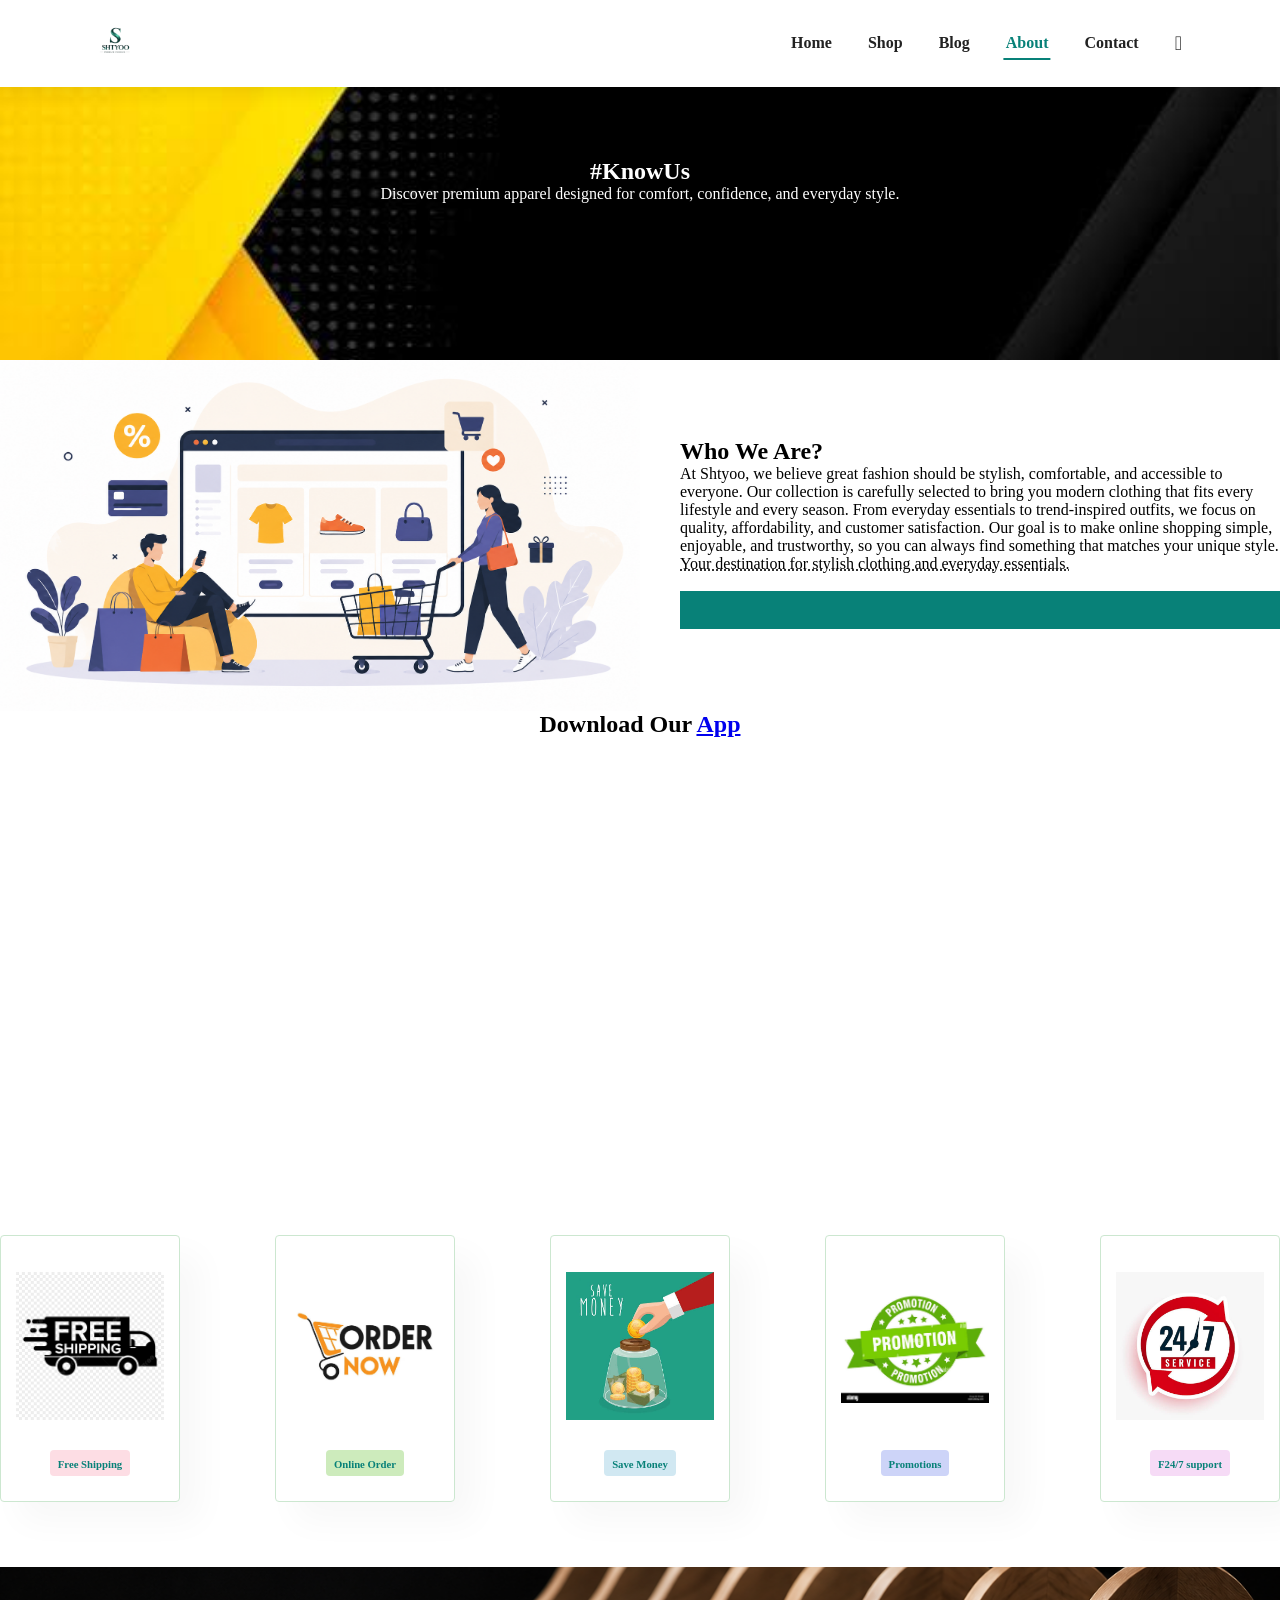
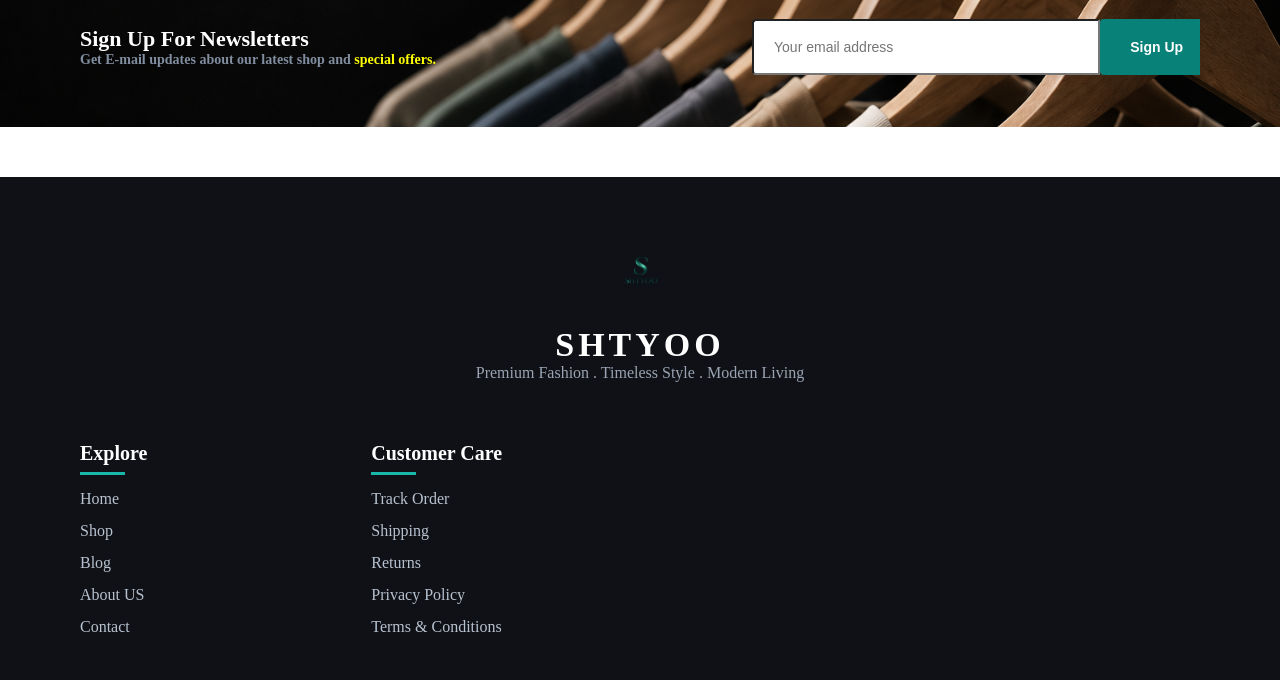
==== about.html @ be1ae86b "new changes38" ====
<!DOCTYPE html>
<html lang="en">
    <head>
        <meta charset ="UTF-8">
        <meta http-equiv="X-UA-compatible-width , initial-scale=1.0">
        <title> Ecommerce website</title>
        <link rel ="stylesheet" href="style.css">
       <link rel="stylesheet"href="https://pro.fontawesome.com/releases/v5.10.0/css/all.css">
                             
    </head>
    <body>
        <section id="header">
            <a href="#" class ="logo"><img src="logo11.png"  alt=""></a>
            <div>
                <ul id="navbar">
                    <li><a  href="index.html">Home</a></li>
                    <li><a  href="shop.html">Shop</a></li>
                    <li><a  href="blog.html">Blog</a></li>
                    <li><a class="active" href="about.html">About</a></li>
                    <li><a href="contact.html">Contact</a></li>
                   <li><a href="cart.html"><i class="fal fa-shopping-bag"></i></a></li>
                </ul>
            </div>
        </section>
         <section id="page-header" class="about-header"> 
            
            <h2>#KnowUs</h2>
            
            <p>Discover premium apparel designed for comfort, confidence, and everyday style. </p>
           
         </section>
          <section id="about-head" class="section-p1">
            <img src="shyto.png" alt="">
            <div>
            <h2>Who We Are?</h2>
            
            <p>
                At Shtyoo, we believe great fashion should be stylish, comfortable, and accessible to everyone. Our collection is carefully selected to bring you modern clothing that fits every lifestyle and every season. From everyday essentials to trend-inspired outfits, we focus on quality, affordability, and customer satisfaction. Our goal is to make online shopping simple, enjoyable, and trustworthy, so you can always find something that matches your unique style.</p>
            <abbr title="">
                Your destination for stylish clothing and everyday essentials.
            </abbr>


            <br><br>

             
             <marquee bgcolor="#088178" scrollamount="6" style="color:white; padding:10px;">
                New Collection Available | Free Shipping On Orders Over $69 | Secure Payments | Easy Returns | Seasonal Discounts
             </marquee>
              </div>
          </section>
                 <section id="about-app" class="section-p1">
                    <h1>Download Our <a href ="#">App</a></h1>
                    <div class="video">
                        <video autoplay muted loop src="ooo.mp4"></video>
                    </div>
                 </section>
                 <section id="feature" class="section-p1">
            <div class="fe-box">
                <img src="pngtree-black-free-shipping-png-image_6523936.jpg" alt ="">
                <h6> Free Shipping </h6>

            </div>
            <div class="fe-box">
                <img src="images (1).jpg" alt="">
                <h6> Online Order</h6>
            </div>
            <div class="fe-box">
                <img src="images (2).jpg" alt="">
                <h6>Save Money </h6>
                </div>

                <div class="fe-box">
                    <img src="images (3).jpg" alt="">
                    <h6>Promotions</h6>
                </div>

                
                    
                <div class="fe-box">
                    <img src="images (5).jpg" alt="">
                    <h6>F24/7 support</h6>
                </div>
         </section>
              <section id="newsletter" class="section-p1 section-m1">
                <div class="newstext">
                    <h4>Sign Up For Newsletters</h4>
                    <p>Get E-mail updates about our latest shop and <span>special offers.</span></p>
                </div>
                <div class="form">
                    <input type="text" placeholder="Your email address">
                    <button class="normal">Sign Up</button>
                </div>
            </section>
            <footer id="footer">
                <div class="footer-top">
                    <img src="logo11.png" alt="" class="footer-logo">
                    <h2>SHTYOO</h2>
                    <p>Premium Fashion . Timeless Style . Modern Living</p>
                </div>
                <div class="footer-content">
                    <div class="footer-box">
                        <h3>Explore</h3>
                        <a href="index.html">Home</a>
                        <a href="shop.html">Shop</a>
                        <a href="blog.html">Blog</a>
                        <a href="about.html">About US</a>
                        <a href="contact.html">Contact</a>
                    </div>
                    <div class="footer-box">
                        <h3>Customer Care</h3>
                        <a href="#">Track Order</a>
                        <a href="#">Shipping</a>
                        <a href="#">Returns</a>
                        <a href="#">Privacy Policy</a>
                        <a href="#">Terms & Conditions</a>
                    </div>
                    <div class="footer-box"></div>
                </div>
            </footer>
         
           
        <script src="script.js"></script>
    </body>
</html>
---- style.css ----
/* header start */
*{
    margin:0;
    padding:0;
    box-sizing:border-box;
}
html,
body{
    width:100%;
    overflow-x:hidden;
}
#header{
    display: flex;
    justify-content:space-between;
    align-items :center;
    width:100%;
    padding:20px 80px;
    background: #fff;
    box-shadow : 0 5px 17px rgba(0, 0, 0,.08);
    
    position: fixed;
    top: 0;
    left: 0;
    z-index:999;
    box-sizing:border-box;
}

#navbar{
    display: flex ;
    align-items: center;
   
}
#navbar li{
    list-style:none;
    padding: 0 18px;
    position:relative;
}
#navbar li a{
    text-decoration: none;
    font-size : 16px;
    font-weight: 600;
    color: #222;
    transition: 0.3s ease;
}
#navbar li a:hover,
#navbar li a.active {
    color : #088178;
}
#navbar li a::after{
    content:"";
    position:absolute;
    left:50%;
    bottom:-8px;
    width:0;
    height:2px;
    background-color:#088178;
    transform:translateX(-50%);
    transition:.35s;
}
#navbar li a.active::after,
#navbar li a:hover::after{
   width:60%;
}
#navbar li:last-child a{
    font-size:20px;
}
.logo img{
    width:70px;
    height:auto;
    display:block;
}

/*Home page */
#hero {

    background-image: url("heroimg.png");
    height: 90vh;
    width:100%;
    background-size: cover;
    background-position: top 25% right 0;
    padding: 0 80px;
    display: flex;
    flex-direction: column;
    align-items: flex-start;
    justify-content: center;
}
#hero h4 {
    padding-bottom : 17px;
}
#hero h1 {
    color: #088178 ;
}
#hero button{
    background-image: url("");
    background-color: transparent;
    color:#088178;
    border: 0;
    padding: 14x 80px 14px 65px;
    background-repeat: no-repeat;
    cursor: pointer ;
    font-weight : 700;
    font-size : 15px;
}
#feature{
    display: flex;
    align-items:center;
    justify-content:space-between;
    flex-wrap:wrap;
}

 #feature .fe-box{
    width : 180px;
    text-align : center;
    padding:25px 15px;
    box-shadow: 20px 20px 34px rgba(0, 0, 0, 0);
    border : 1px solid #cce7d0;
    border-radius : 4px;
    margin : 15px 0;
 }
 #feature .fe-box:hover {
    box-shadow : 10px 10px 54px rgba(70,62,221,0.1);
 }
 #feature .fe-box img {
    width:100%;
    margin-bottom : 10px;
 }
  #feature .fe-box h6 {
    padding : 9px 8px 6px 8px;
    line-height: 1;
    border-radius :4px;
    color:#088178;
    background-color : #fddde4;
  }
   #feature .fe-box:nth-child(2) h6 {
    background-color:#cdebbc;
   }
   #feature .fe-box:nth-child(3) h6{
    background-color: #d1e8f2;
   }
   #feature .fe-box:nth-child(4) h6 {
    background-color: #cdd4f8;
   }
   #feature .fe-box:nth-child(5) h6{
    background-color: #f6dbf6;
   }
   #feature .fe-box:nth-child(6) h6{
    background-color:#fff2e5;
   }
   #product1 {
    text-align:center;
   }
   #product1 .pro-container{
    display: flex;
    justify-content:space-between;
    padding-top: 20px;
    flex-wrap:wrap;
   }
   #product1 .pro {
     width: 23%;
     min-width: 250px;
     padding: 10px 12px;
     border:1px solid #cce7d0;
     border-radius: 25px;
     cursor: pointer;
     box-shadow: 20px 20px 30px rgba(0,0,0,0);
     margin:15px 0;
     transition:0.2s ease;
     position:relative;
   }
   #product1 .pro:hover {
    box-shadow: 20px 20px 30px  rgba(0,0,0,0.06);
   }
   #product .pro img{
    width:100%;
    border-radius:20px;
   }
   #product1 .pro .des{
    text-align: start;
    padding: 10px 0;
   }
   product1 .pro .des span{
    color: #606063;
    font-size: 12px;
   }
   #product1 .pro .des h5{
    padding-top: 7px;
    color:#1a1a1a;
    font-size: 14px;
   }
   #product1 .pro .des i{
    font-size:12px;
    color:rgb(240,178,30);
   }
   #product1 .pro .des h4{
    padding-top:7px;
    font-size: 15px;
    font-weight:700;
    color:#088178;
   }
   #product1 .pro .cart{
    width: 40px;
    height: 40px;
    line-height:40px;
    border-radius:50px;
    background-color:#e8f6ea;
    font-weight: 500;
    color:#088178;
    border: 1px solid #cce7d0;
    position:absolute;
    bottom:20px;
    right:10px; 
   }



   #product1 .pro .des{
    text-align: start;
    padding: 10px 0;
}

#product1 .pro .des span{
    color: #606063;
    font-size: 12px;
}

#product1 .pro .des h5{
    padding-top: 4px;
    margin: 0;
    font-size: 15px;
}

#product1 .pro .des h4{
    padding-top: 4px;
    margin: 0;
    font-size: 16px;
    font-weight: 700;
    color: #088178;
}

.star{
    margin: 4px 0;
}
#product1 .pro{
    position: relative;
}

.cart{
    width:40px;
    height:40px;
    line-height:40px;
    border-radius:50%;
    background:#e8f6ea;
    color:#088178;
    text-align:center;
    position:absolute;
    bottom:20px;
    right:10px;
}
#banner {
    display: flex;
    flex-direction: column;
    justify-content: center;
    align-items: center;
    text-align:center;
    background-image: url("don.png");
    width: 100%;
    height: 40vh;
    background-size: cover;
    background-position: center;
    margin: 0;
    margin-bottom: 8px;
    
}
#banner h4{
    color: #fff;
    font-size:16px;
    margin:0;
    margin-bottom: 8px;
}
#banner h2{
    color:#fff;
    font-size:30px;
    padding:10px 0;
    margin:0;
    margin-bottom: 15px;
    line-height: 1.1;
}
#banner h2 span{
    color: #ef3636;
}
button.normal{
    font-size: 14px;
    padding: 15px 30px;
    font-weight: 600;
    color: #000;
    background-color: #bfe464;
    border-radius: 4px;
    cursor: pointer;
    border:none;
    outline :none ;
    transition:0.2s;
}
#banner button:hover  {
    background: white;
    color: #141414;
}


#product1 .pro img{
    width: 100%;
    height: 220px;
    object-fit: cover;
    border-radius: 20px;
}


#feature{
    display: flex;
    justify-content: space-between;
    align-items: center;
    flex-wrap: wrap;
}

#feature .fe-box{
    width: 180px;
    padding: 25px 15px;
    border: 1px solid #cce7d0;
    border-radius: 4px;
    margin: 15px 0;
    text-align: center;
    box-shadow: 20px 20px 34px rgba(0,0,0,0.03);
}

#feature .fe-box:hover{
    box-shadow: 10px 10px 54px rgba(70,62,221,0.1);
}

#feature .fe-box img{
    width: 100%;
    height: 170px;
    object-fit: contain;
    margin-bottom: 15px;
}

#feature .fe-box h6{
    display: inline-block;
    padding: 9px 8px 6px 8px;
    line-height: 1;
    border-radius: 4px;
    color: #088178;
    background: #fddde4;
}


#hero h4{
    font-size: 20px;
    color: #444;
    margin-bottom: 10px;
    font-weight: 600;
    letter-spacing: 1px;
}

#hero h2{
    font-size: 50px;
    color: #222;
    margin: 10px 0;
    font-weight: 700;
}

#hero h1{
    font-size: 60px;
    color: #088178;
    margin: 10px 0;
    font-weight: 800;
    text-shadow: 2px 2px 6px rgba(0,0,0,0.1);
}

#hero p{
    font-size: 18px;
    color: #555;
    margin: 20px 0;
    line-height: 1.6;
}



#hero button{
    background: #088178;
    color: #fff;
    border: none;
    padding: 15px 35px;
    border-radius: 30px;
    font-size: 16px;
    font-weight: 600;
    cursor: pointer;
    transition: 0.3s;
}

#hero button:hover{
    background: #066b65;
    transform: translateY(-3px);
}
#sm-banner{
    display:flex;
    justify-content: space-between;
    flex-wrap:wrap;
    gap:20px;
      
}

#sm-banner .banner-box{
    display: flex;
    flex-direction: column;
    justify-content:center;
    align-items:flex-start;
    
    background-image: url("chi.png");
    min-width: 580px;
    height:50vh;
    background-size:cover;
    background-position:center;
    padding: 15px;
    

}
#sm-banner .h4{
    color: #fff;
    font: size 20px;
    font-weight:300;
}
#sm-banner h2{
    color:#fff;
    font-size:28px;
    font-weight:800;
}
#sm-banner span{
    color: #fff;
    font-size: 14px;
    font-weight:500;
    padding-bottom: 15px;
}

button.white{
    font-size: 13px;
    font-weight:600;
    padding:13px 18px;
    color:#fff;
    background-color: transparent;
    cursor:pointer;
    border:1px solid #fff;
    outline: none;
    transition:0.2s;
}
#sm-banner .banner-box:hover button{
    background:#088178;
    border: 1px solid #088178;
}
#sm-banner .banner-box2{
    background-image:url("poki_banner_1600x800.png") ;
    border-image-width: 100%;
    
}
#banner3{
    padding:80px;
    gap:35px;
}
#banner3{
    display:flex;
    justify-content:space-between;
    flex-wrap:nowrap;
    padding:0 80px
    
    

}
#banner3 .banner-box{
    
    display:flex;
    flex-direction:column;
    justify-content:center;
    align-items:flex-start;
    background-image: url("chi.png");
   min-width:0;
    height:30vh;
    background-size:cover;
    background-position:center;
    padding:20px;
    margin-bottom:20px;
    flex-basis:32%;
}
#banner3 h2{
    color:#fff;
    font-weight: 900;
    font-size:22px;
}
#banner3 h3{
    color:#ec544e;
    font-weight:800;
    font-size:15px;
}
#newsletter {
    
    display:flex;
    justify-content:space-between;
    flex-wrap:wrap;
    align-items:center;
    background-image:url("poki\ \(2\).png");
    background-repeat:no-repeat;
    background-position:center;
    background-size:cover;
    background-position:20% 30%;
    background-color:#041e42;
    margin:50px 0 50px;
    padding:45px 80px;
    min-height:160px;
}
#newsletter h4{
    font-size:22px;
    font-weight: 700;
    color:#fff;
}
#newsletter p{
    font-size:14px;
    font-weight:600;
    color:#818ea0;
}
#newsletter p span{
    color:yellow;
}
#newsletter .form{
    display:flex;
    width:40%;
}
#newsletter input {
    height:3.5rem;
    padding:0 1.25rem;
    font-size:14px;
    width:100%;
    border-radius:4px;
    outline:none;
    border-top-right-radius:0;
    border-bottom-right-radius:0;
}


#newsletter button{
    background-color: #088178;
    color:#fff;
    white-space:nowrap;
    border-top-right-radius:0;
    border-bottom-right-radius:0;
}
     #footer{
        background:#0f1117;
        color:#ffffff;
        padding:70px 80px 30px;
     }
     .footer-top{
        text-align:center;
        margin-bottom:60px;
     }
     .footer-logo{
        width:85px;
        margin-bottom:18px;
        transition:.4s;
     }
     .footer-logo:hover{
        transform:scale(1.08);
     }
     .footer-top h2{
        font-size:34px;
        letter-spacing:4px;
     }
      .footer-top p{
        color:#9aa4b2;
        font-size:16px;
      }
      .footer-content{
        display:grid;
        grid-template-columns:repeat(4,1fr);
        gap:45px;
      }
      .footer-box h3{
        font-size:20px;
        margin-bottom:25px;
        color:#fff;
        position:relative;
      }
      .footer-box h3::after{
        content:"";
        width:45px;
        height:3px;
        background:#18b8aa;
        position:absolute;
        left:0;
        bottom:-10px;
      } 
      .footer-box a{
        display:block;
        color:#b8c2cf;
        text-decoration:none;
        margin-bottom:14px;
        transition:.35s;
        
      }
      .footer-box a:hover{
        color:#18b8aa;
        padding-left:8px;
      }
      .footer-box p{
        color:#b8c2cf;
        line-height:28px;
        margin-bottom:12px;
      }
      .newsletter{
        display:flex;
        margin-top:20px;
      }
      .newsletter input{
        flex:1;
        height:48px;
        border:none;
        outline:none;
        padding:0 18px;
        border-radius:30px 0 0 30px;
        font-size:15px;
      }
      .newsletter button{
        border:none;
        background:#18b8aa;
        color:#fff;
        padding:0 25px;
        border-radius:0 30px 30px 0;
        cursor:pointer;
        transition:.35s;
      }
      .newsletter button:hover{
        background:#12998d;
      }
      .social-icons{
        margin-top:28px;
      }
      .social-icons a{
        display:inline-flex;
        justify-content:center;
        align-items:center;
        width:42px;
        height:42px;
        border-radius:50%;
        background:#1b2029;
        color:#fff;
        margin-right:10px;
        transition:.35s;
      }
      .social-icons a:hover{
        background:#18b8aa;
        transform:translatey(-6px);
        
      }
      .footer-bottom{
        margin-top:60px;
        padding-top:25px;
        border-top:1px solid rgba(255,255,255,.08);
        display:flex;
        justify-content:center;
        align-items:center;
            }
            .footer-bottom p{
                color:#9aa4b2;
            }
            .footer -bottom img{
                width:220;
                
            }

        #page-header {
            background-image: url("same.png");
            width:100%;
            height:40vh;
            background-size:cover;
            display:flex;
            justify-content:center;
            text-align:center;
            flex-direction:column;
            padding: 14px;
            margin:  0 0 ;
        }
        #page-header h2,
        #page-header p{
            color:#fff;
        }
        #pagination{
            text-align:center;
            margin:50px 0 50px;
            padding:0;
        }
        #pagination a{
            text-decoration :none;
            background-color:#088178;
            padding:15px 20px;
            border-radius:4px;
            color:#fff;
            font-weight:600;
        }
        #pagination a i {
            font-size: 16px;
            font-weight:600;
        }
        #prodetails .single-pro-image{
            width:40%;
            margin-right:50px;
        }
        #prodetails .single-pro-details{
            width:50%;
            padding-top:30px;
        }
        .small-img-group{
            display:flex;
            justify-content:space-between;
            margin-top:10px;
        }
        .small-img-col{
            flex-basis: 24%;
            cursor: pointer;
        } 
        .small-img-col img{
            width:100%;
            height:120px;
            object-fit:cover;
        }
        #prodetails{
            display: flex;
            margin-top:20px;
            justify-content:space-between;
            align-items:flex-start;
        }
        #mainImg{
            width:100%;
            height:520px;
            object-fit:cover;
        }
         #prodetails .single-pro-details h4{
            padding: 40px 0 20px 0;
         }
         #prodetails .single-pro-details h2{
            font-size:20px;
         }
         #prodetails .single-pro-details select{
            display:block;
            padding: 5px 10px;
            margin-bottom:10px;
         }
         #prodetails .single-pro-details input{
            width:50px;
            height:47px;
            padding-left:10px;
            font-size: 16px;
            margin-right:10px;
         }
         #prodetails .single-pro-details input:focus{
            outline:none;
         }
         #prodetails .single-pro-details button{
            background: #088178;
            color:#fff;
         } 
         #prodetails .single-pro-details span{
            line-height: 25px;
         }
         #page-header.blog-header {
         background-image: url("aaaaaaa.png");
         }
         #blog{
            padding:150px 150px 0 150px;
         }     
         #blog .blog-box{
            display:flex;
            align-items:center;
            gap:40px;
            width:100%;
            position:relative;
            padding-bottom:90px;
         }
         #blog .blog-img{
            width: 50%;
            margin-right:40px;
            flex:0 0 40%;
            margin-right:40px;
         }
         #blog img {
            width:100%;
            height:300px;
            object-fit: cover;
            display:block;
         }
         
         #blog .blog-details{
            width:50%;
            flex:0 0 55%;
         }
         #blog .blog-details a{
            text-decoration:none;
            font-size:11px;
            color:#000;
            font-weight:700;
            position:relative;
            transition:0.3s;
         }
         #blog .blog-details a::after{
            content:"";
            width:50px;
            height:1px;
            background:#000;
            position:absolute;
            top:4px;
            right:-60px;
         }
         #blog .blog-details a:hover{
            color:#088178;
         }
         #blog .blog-details a:hover::after{
            background:#088178;
         }
         #blog .blog-box h1{
            position:absolute;
            top:-40px;
            left:0;
            font-size:70px;
            font-weight:700;
            color:#c9cbce;
           
         }
         #blog .blog-box h4{
            font-size:38px;
         }
         #blog .blog-box p{
            font-size:24px;
         }
         #page-header.about-header{
            background-image: url("sksk.jpg");
         }
         #about-head{
            display:flex;
            align-items: center;              
         }
         #about-head img{ 
            width:50%;
            height: auto;
         }
         #about-head div{
            padding-left:40px;
         }
         #about-app{
            text-align:center;
         }
         #about-app .video{
            width: 70%;
            height:100%;
            margin:30px auto 0 ; 
         }
          #about-app .video video{
            width:100%;;
            height:100%;
            border-radius:20px;
          }
          #contact-details {
            display:flex;
            align-items:center;
            justify-content:space-between;
             }
             #contact-details .details{
                width: 40%;
             }
             #contact-details .details span, 
             #form-details form span
             {
                font-size:12px;
             }
             #contact-details .details h2,
             #form-details form h2
             {
                font-size: 26px;
                line-height:35px;
                padding:20px 0;
             }
             #contact-details .details h3{
                font-size: 16px;
                padding-bottom:15px;
             }
             #contact-details .details li{
                list-style:none;
                display: flex;
                padding:10px 0;
             }
             #contact-details .details li i{
                font-size:14px;
                padding-right:22px;
             }
             #contact-details .details li p{
                margin:0;
                font-size: 14px;
             }
             #contact-details .map{
                width:55%;
                height:400px;
             }
             #contact-details .map iframe{
                width:100%;
                height:100%;
             }
             #form-details {
                display:flex;
                justify-content: space-between;
                margin: 30px;
                padding:80px;
                border:1px solid #e1e1e1;
             }
             #form-details form{
                width:65%;
                display:flex;
                flex-direction: column;
                align-items:flex-start;
             }
             #form-details form input,
             #form-details form textarea
             {
                width:100%;
                padding:12px 15px;
                outline:none;
                margin-bottom:20px;
               border: 1px solid #e1e1e1;

             } 
             #form-details form button{
                background-color: #088178;
                color:#fff;/
             }
             #form-details .people div{
                padding-bottom:25px;
                display:flex;
                align-items:center;
             }
             #form-details .people div img{
                width: 65px;
                height: 65px;
                object-fit: cover;
                margin-right: 15px;
             }
             #form-details .people div p{
             margin:0;
             font-size:13px;
             line-height:25px;
             }
             #form-details .people div p span{
                display: block;
                font-size:16px;
                font-weight:600;
                color:#000;
             }
             #cart{
                overflow-x:auto;
                margin-top:40px;
             }
             #cart table{
                width:100%;
                border-collapse:collapse;
                table-layout:fixed;
                white-space:nowrap;
                background:#fff;
             }
             #cart table thead{
                border-top:2px solid #e2e9e1;
                border-bottom:2px solid #e2e9e1;
             }
             #cart table thead th{
                text-transform: uppercase;
                font-size:14px;
                font-weight:700;
                color:#222;
                padding:18px 0;
                text-align:center;
             }
             #cart table tbody tr{
                border-bottom:1px solid #f0f0f0;
                transition:.3s;
             }
             #cart table tbody tr:hover{
                background:#fafafa;
             }
             #cart table td{
                padding:20px 10px;
                text-align:center;
                vertical-align:middle;
             }
             #cart table td:nth-child(1){
                width:70px;
             }
             #cart table td:nth-child(2){
                width:120px;
             }
             #cart table td:nth-child(3){
                width:320px;
                text-align:left;
             }
             #cart table td:nth-child(4),
             #cart table td:nth-child(5),
             #cart table td:nth-child(6){
                width:150px;
             }
             #cart table img{
                width:90px;
                height:90px;
                object-fit:cover;
                border-radius:12px;
                transition:.35s;
                cursor:pointer;
             }
             #cart table img:hover{
                transform:scale(1.08);
             }
             #cart table h4{
                font-size:18px;
                margin-bottom:8px;
                color:#222;
             }
             #cart table p{
                color:#777;
                font-size:14px;
             }
             #cart table input{
                width:70px;
                height:45px;
                border:1px solid #ddd;
                border-radius:8px;
                outline:none;
                text-align:center;
                font-size:16px;
             }
             #cart table a{
                color:#111;
                font-size:20px;
                transition:.3s;
             }
             #cart table a:hover{
                color:#e63946;
             }
             #cart-add{
                display:flex;
                justify-content:space-between;
                flex-wrap:wrap;
                margin:70px 0;
                gap:40px;
             }
             #coupon{
                width:48%;
             }
             #coupon h3{
                margin-bottom:20px;
                font-size:25px;
                color:#222;
             }
             #coupon div{
                display:flex;
             }
             #coupon input{
                width:70%;
                height:50px;
                padding:0 18px;
                border:1px solid #ddd;
                border-radius:8px 0 0 8px;
                outline:none;
                font-size:15px;
             }
             #coupon button{
                width:30%;
                border:none;
                background:#088178;
                color:#fff;
                font-weight:600;
                border-radius:0 8px 8px 0;
                cursor:pointer;
                transition:.3s;
             }
             #coupon button:hover{
                background:#066d67;
             }
             #subtotal{
                width:45%;
                border:1px solid #e2e9e1;
                padding:35px;
                border-radius:14px;
                box-shadow:0 15px 40px rgba(0,0,0,.0s);
                background:#fff;

             }
             #subtotal h3{
                margin-bottom:25px;
                font-size:24px;
                color:#222;

             }
             #subtotal table{
                width:100%;
                border-collapse:collapse;
                margin-bottom:25px;
             }
             #subtotal table td{
                padding:15px o;
                border-bottom:1px solid #eee;
                font-size:16px;
             }
             #subtotal table tr:last-child td{
                border:none;
                font-size:18px;
             }
             #subtotal button{
                width:100%;
                height:55px;
                border:none;
                background:#088178;
                color:#fff;
                font-size:17px;
                font-weight:600;
                border-radius:10px;
                cursor:pointer;
                transition:.3s;
             }
             #subtotal button:hover{
                background:#066d67;
                transform:translateY(-2px);
             }

              *{
                scroll-behavior:smooth;
              }
              button, input, img, a, tr,#subtotal, #coupon{
                transition:all .35s ease;
              }
              #cart td h4{
                color:#222;
                font-size:18px;
                font-weight:700;
                margin-bottom:6px;
              }
              #cart td p{
                color:#777;
                font-size:14px;
                letter-spacing:.4px;
                
              }
              #cart td:first-child a{
                display:inline-flex;
                justify-content:center;
                align-items:center;
                width:38px;
                height:38px;
                border-radius:50%;
                background:#eee;
                margin-bottom:14px;
                
              }
              #cart td:first-child a:hover{
                background:#e63946;
                color:#fff;
                transform:rotate(90deg);
              }
              #cart td img{
                border:2px solid transparent;
              }
              #cart td img:hover{
                border-color:#088178;
                transform:scale(1.08);
                box-shadow:0 15px 35px rgba(0,0,0,0.12);
              }
              #cart input:hover,
              #cart input:focus{
                border:1px solid #088178;
                box-shadow:0 0 12px rgba(8,129,120,.15);

              }
              #cart tbody tr:hover{
                transform:translateY(-4px);
                box-shadow:0 8px 25pxnrgba(0,0,0,.06);
              }
              #coupon{
                padding:30px;
                border-radius:14px;
                background:#fff;
                box-shadow:0 15px 35px rgba(0,0,0,.06);
              }
              #coupon:hover{
                transform:translateY(-5px);
              }
              .normal{
                position:relative;
                overflow:hidden;
              }
              .normal::before{
                content:"";
                position:absolute;
                top:0;
                left:-120%;
                width:100%;
                height:100%;
                background:rgba(255,255,255,.28);
                transform:skewX(-25deg);
                transition:.5s;
              }
              .normal:hover::before{
                left:130%;
              }
              #subtotal button{
                letter-spacing:.6px;
              }
              #subtotal button:hover{
                letter-spacing:1.3px;
              }
              #coupon input{
                background:#fafafa;
              }
              #coupon input:focus{
                background:#fff;
              }
              #cart table{
                border-radius:14px;
                overflow:hidden;
                box-shadow:0 15px 35px rgba(0,0,0,.05);
              }
              #cart thead{
                background:#fafafa;
              }
              #subtotal table tr:last-child td{
                color:#088178;
                font-size:20px;
                font-weight:700;
              }
              #cart, #coupon, #subtotal{
                animation:fadeup .8s ease;
              }
              @keyframes fadeup{
                from{
                    opacity:0;
                    transform:translateY(30px);
                }
                to{
                    opacity:1;
                    transform:translateY(0);
                }
              }
              #subout button{
                box-shadow:0 10px 25px rgba(8,129,120,.25);
              }
              #subtotal button:hover{
                box-shadow:0 10px 25px rgba(8,129,120,.25);
              }
              #coupon button{
                letter-spacing:.5px;
              }
              #coupon button:hover{
                transform:scale(1.03);
              }
              #cart-add{
                padding-top:25px;
                
              }
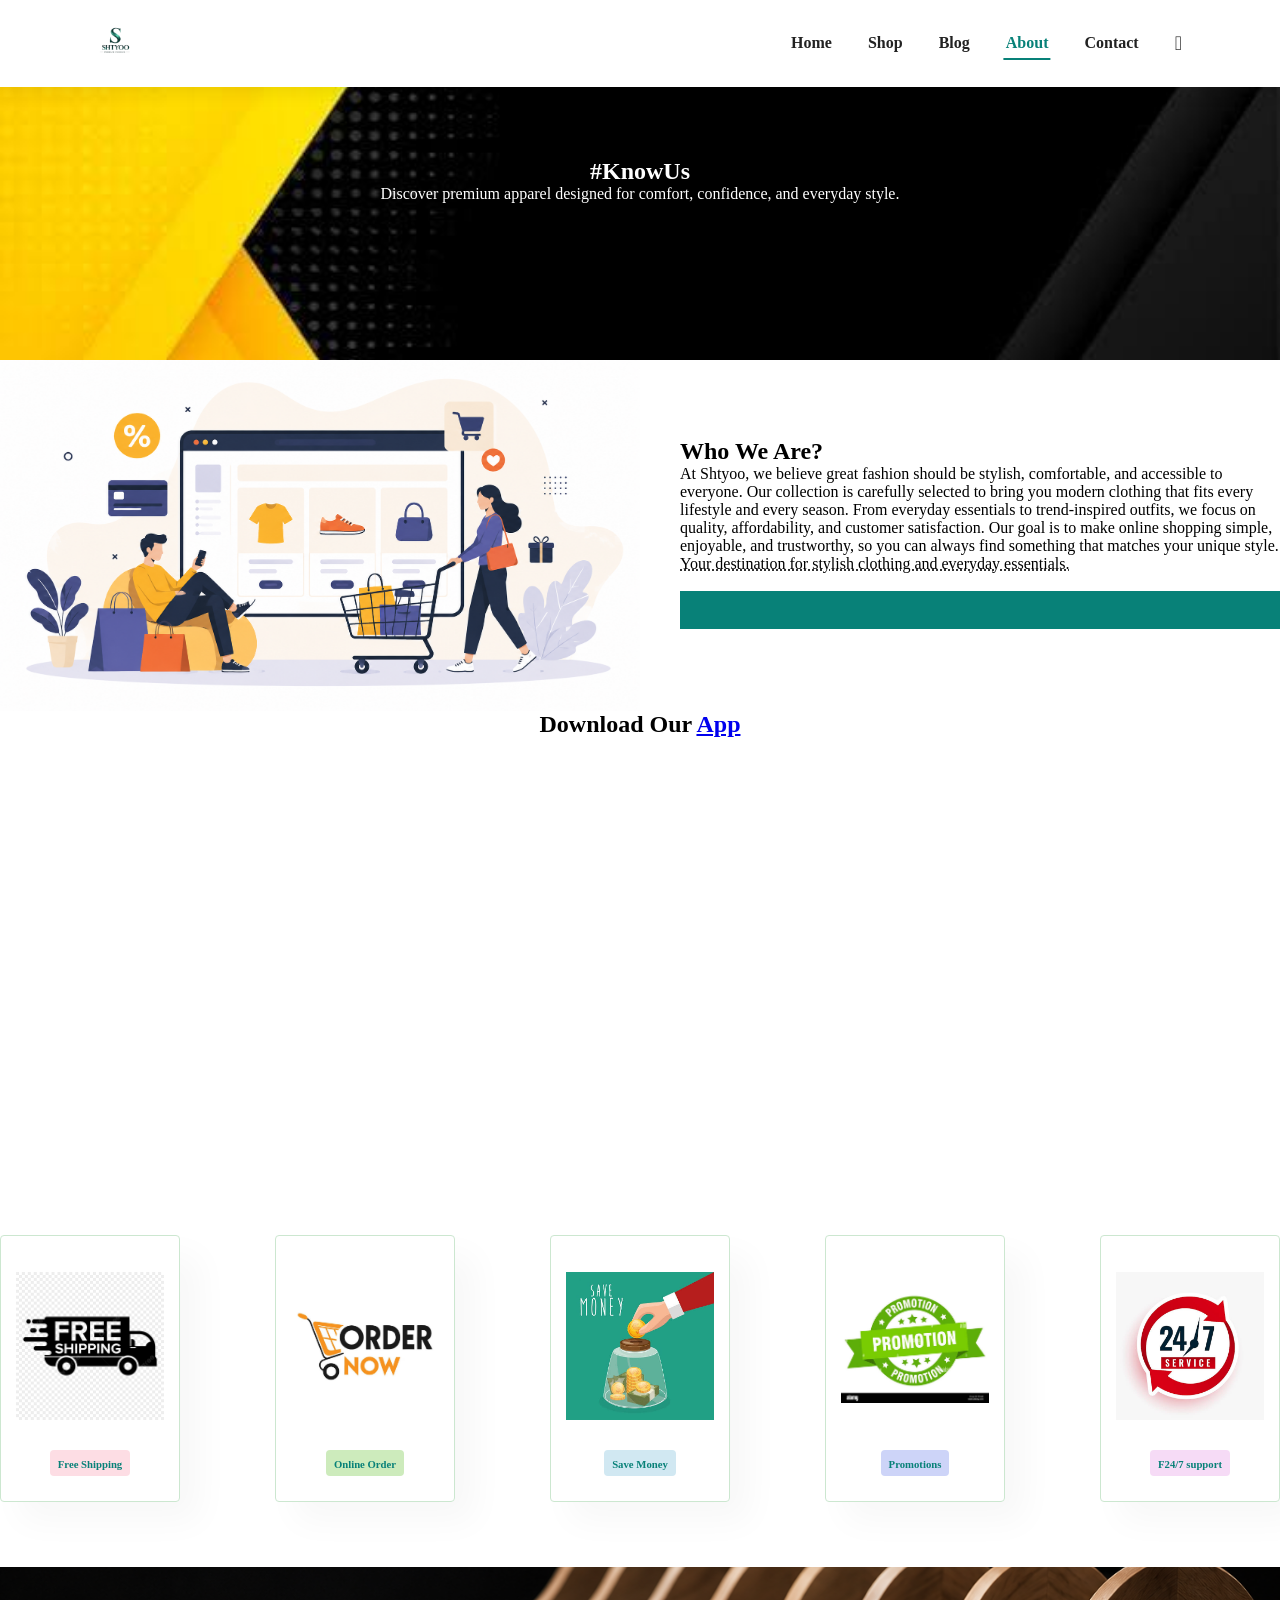
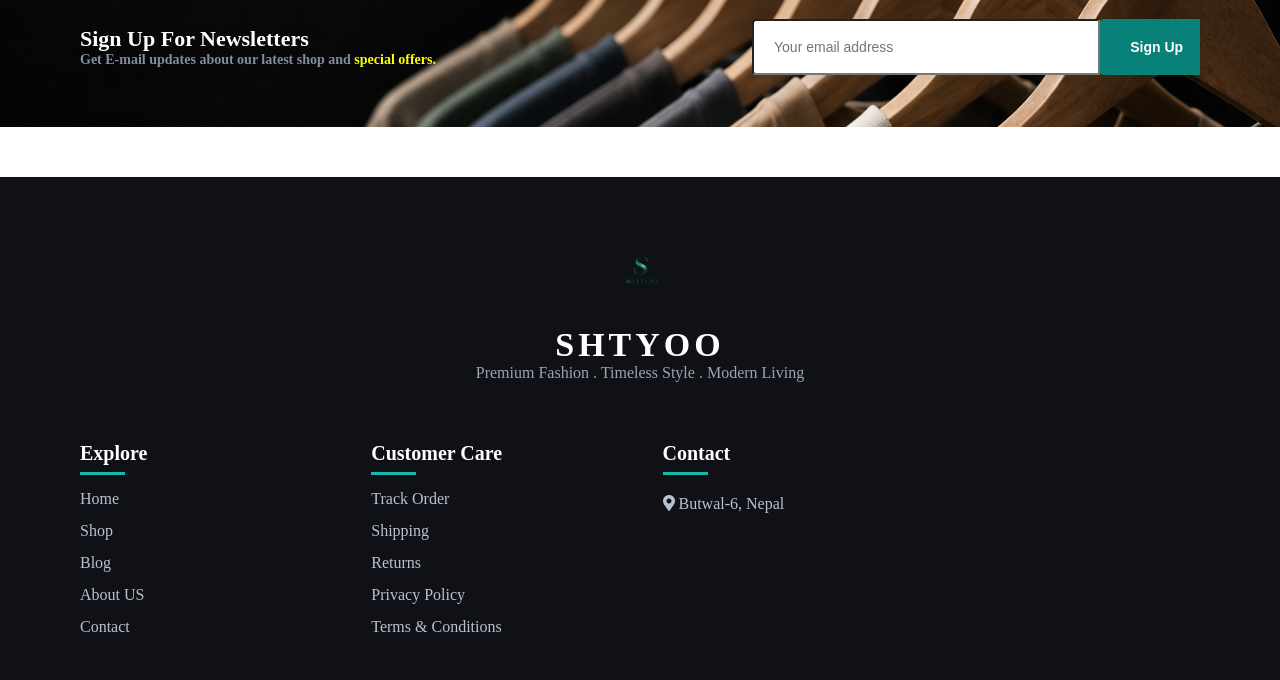
==== commit e11aa995: "new changes39" ====
--- a/about.html
+++ b/about.html
@@ -115,7 +115,10 @@
                         <a href="#">Privacy Policy</a>
                         <a href="#">Terms & Conditions</a>
                     </div>
-                    <div class="footer-box"></div>
+                    <div class="footer-box">
+                        <h3>Contact</h3>
+                        <p><i class="fas fa-map-marker-alt"></i> Butwal-6, Nepal</p>
+                    </div>
                 </div>
             </footer>
          
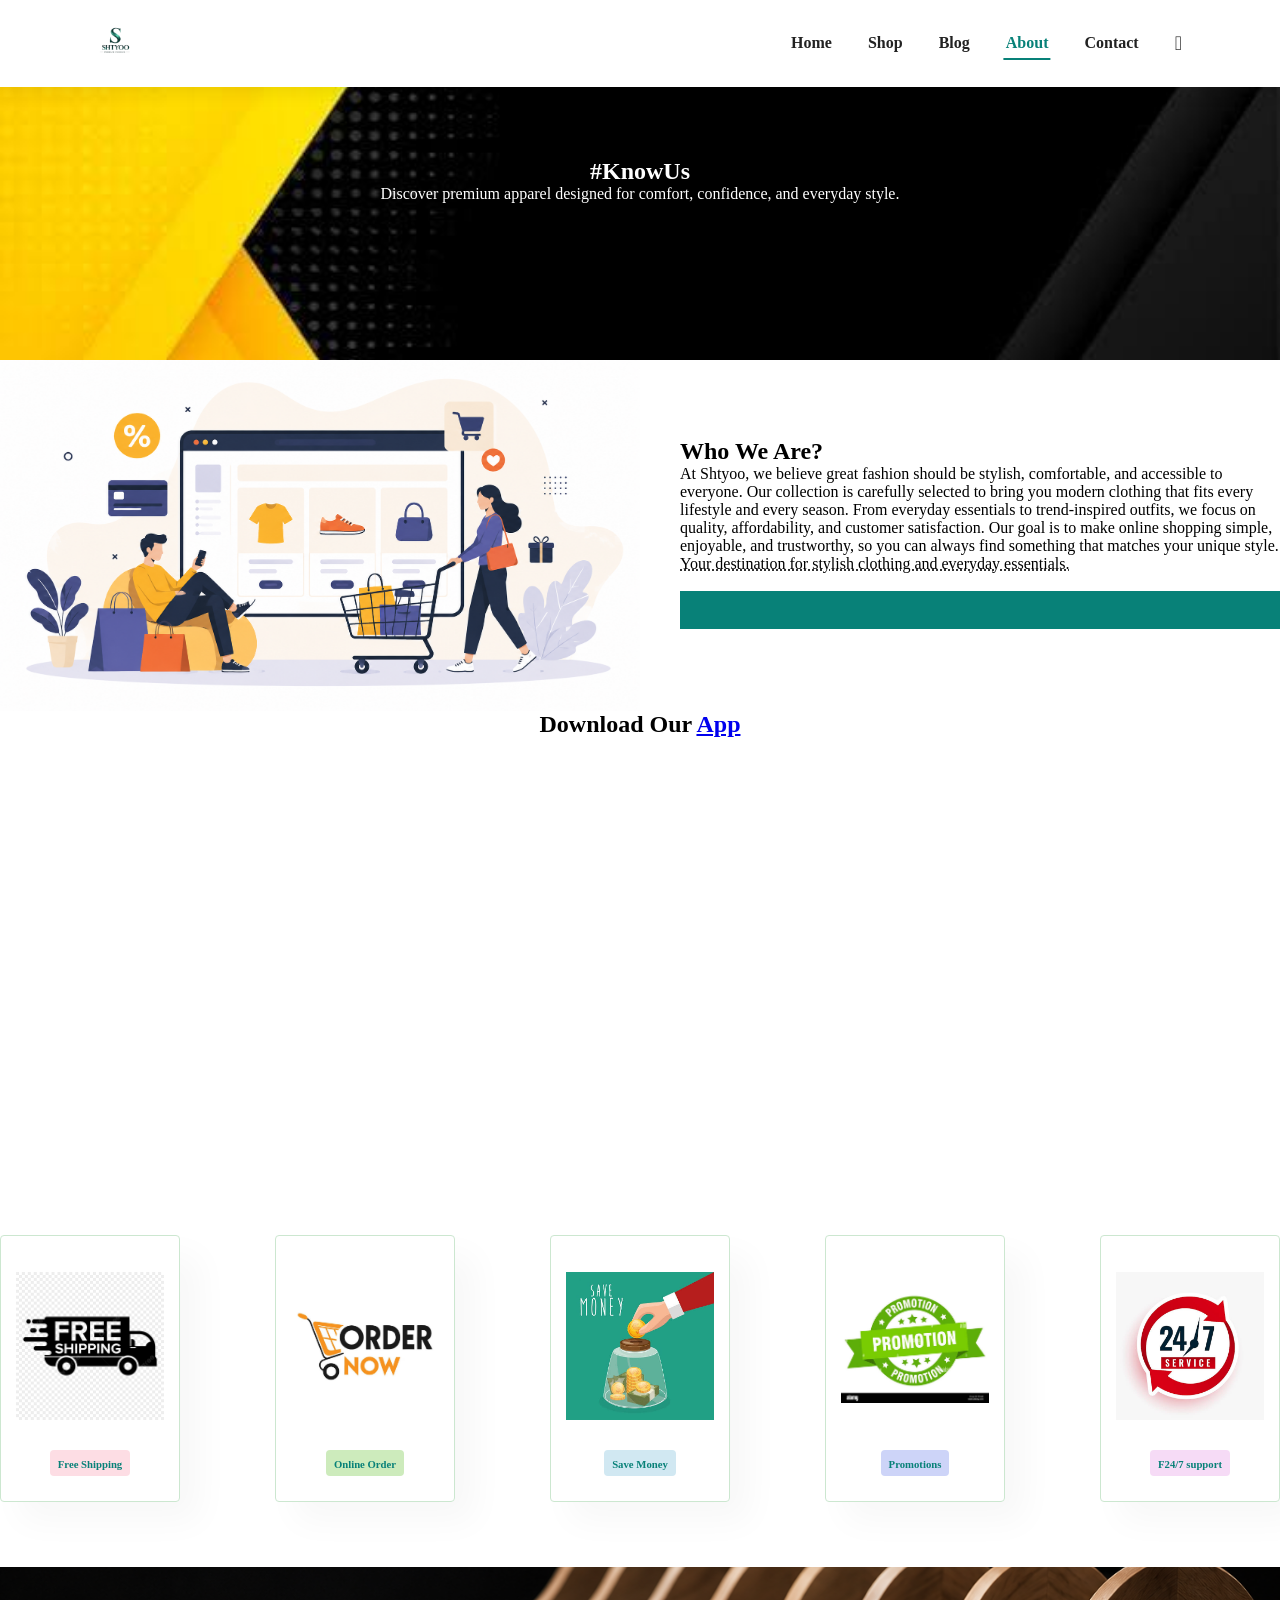
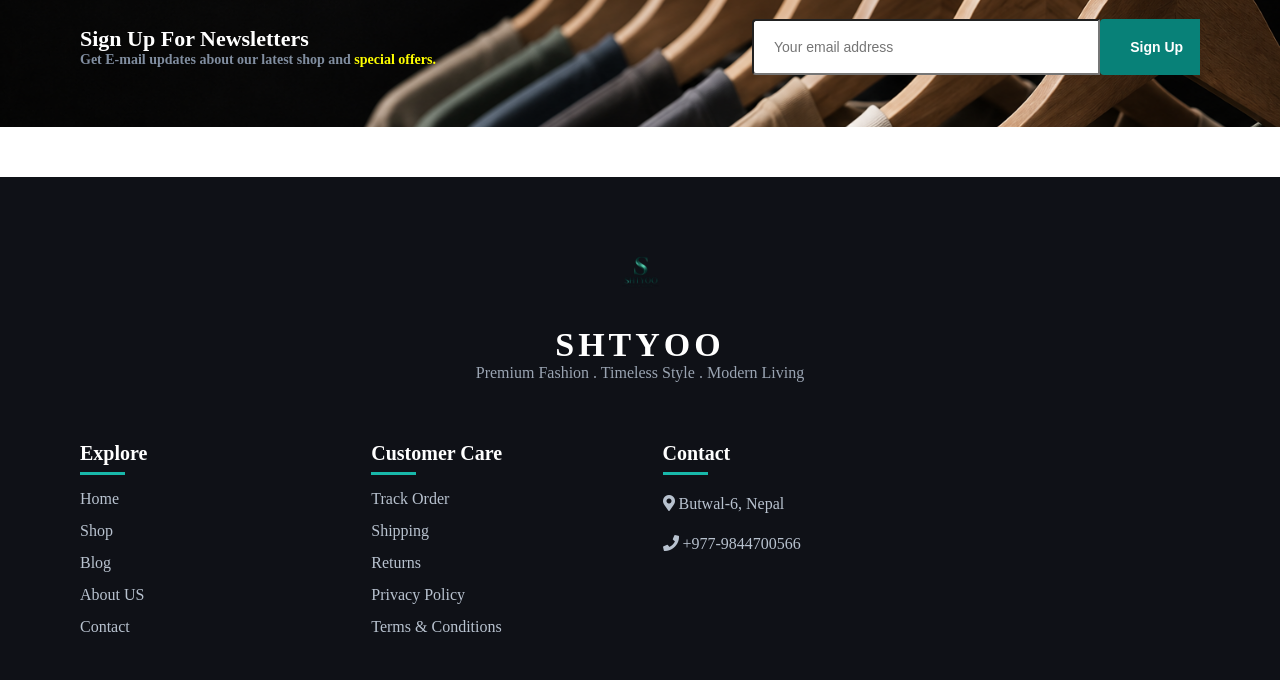
==== commit 059e601a: "new changes40" ====
--- a/about.html
+++ b/about.html
@@ -118,6 +118,7 @@
                     <div class="footer-box">
                         <h3>Contact</h3>
                         <p><i class="fas fa-map-marker-alt"></i> Butwal-6, Nepal</p>
+                        <p><i class="fas fa-phone"></i> +977-9844700566</p>
                     </div>
                 </div>
             </footer>
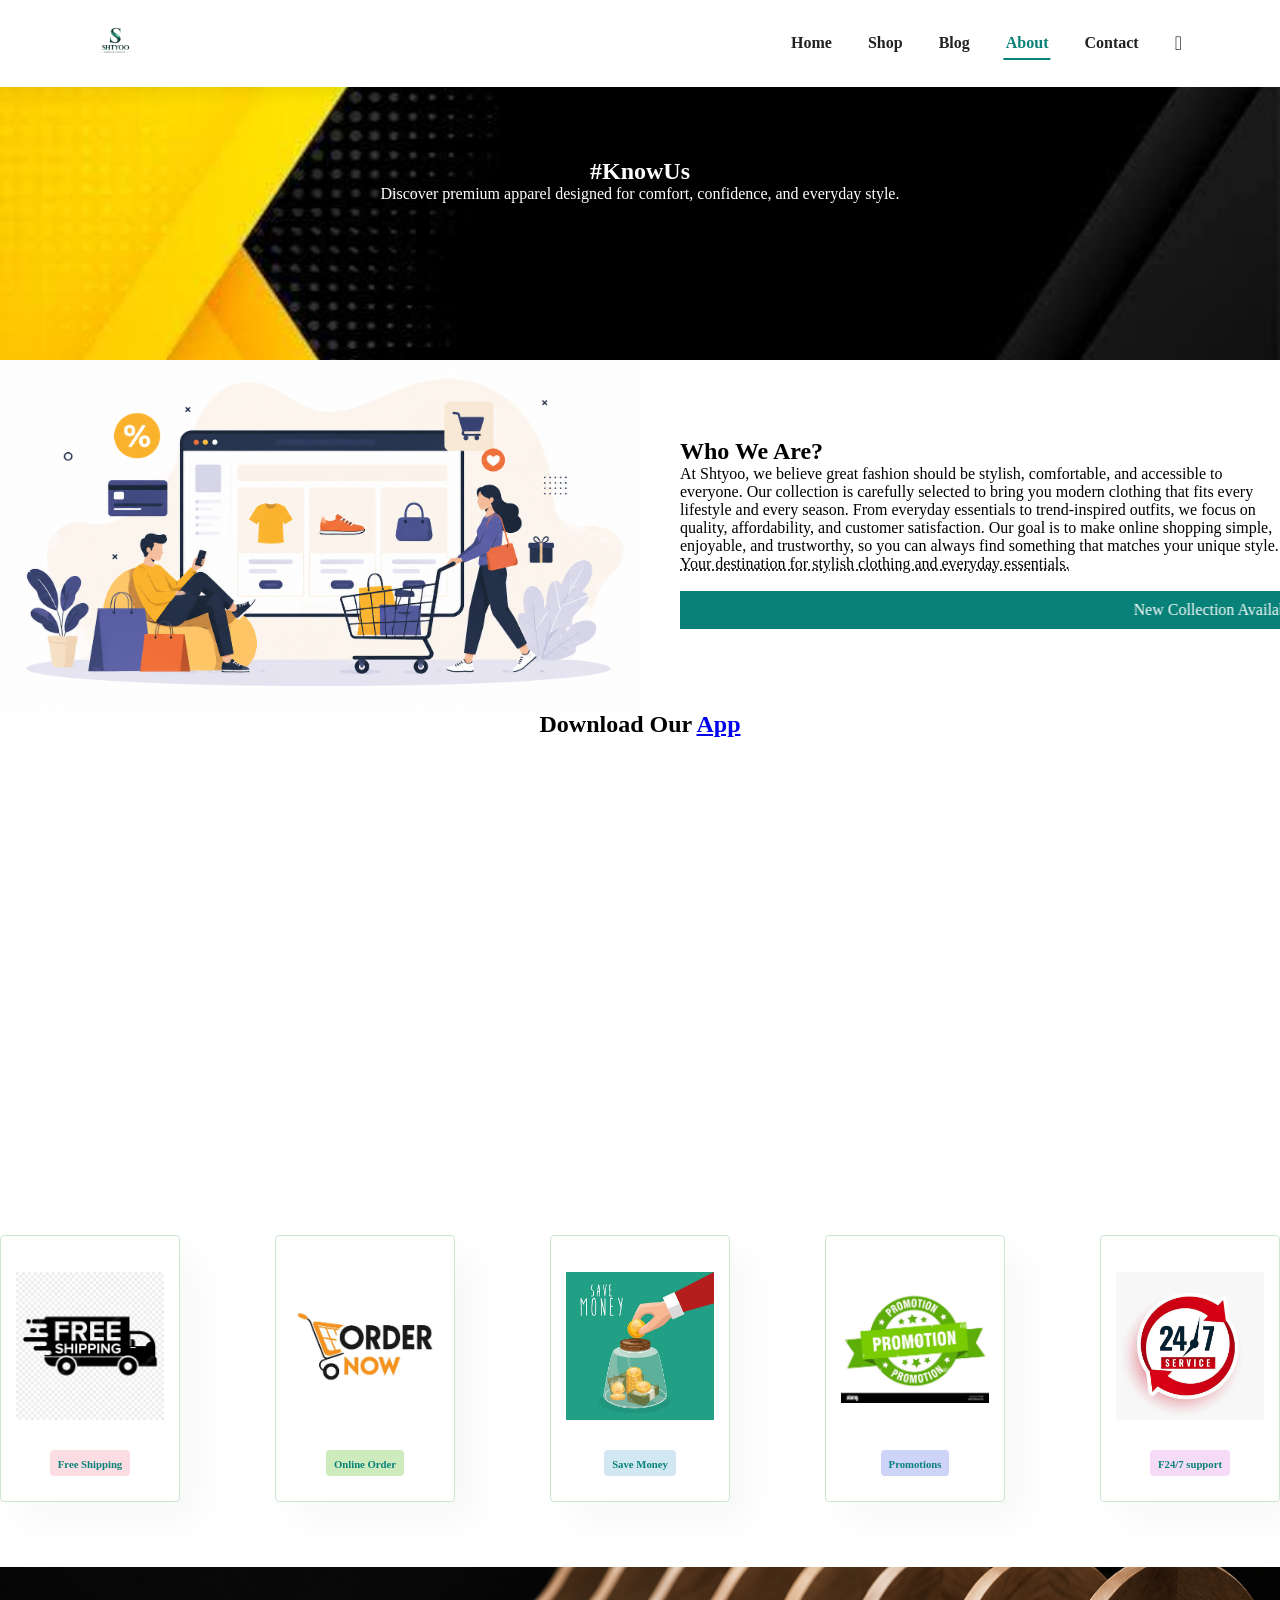
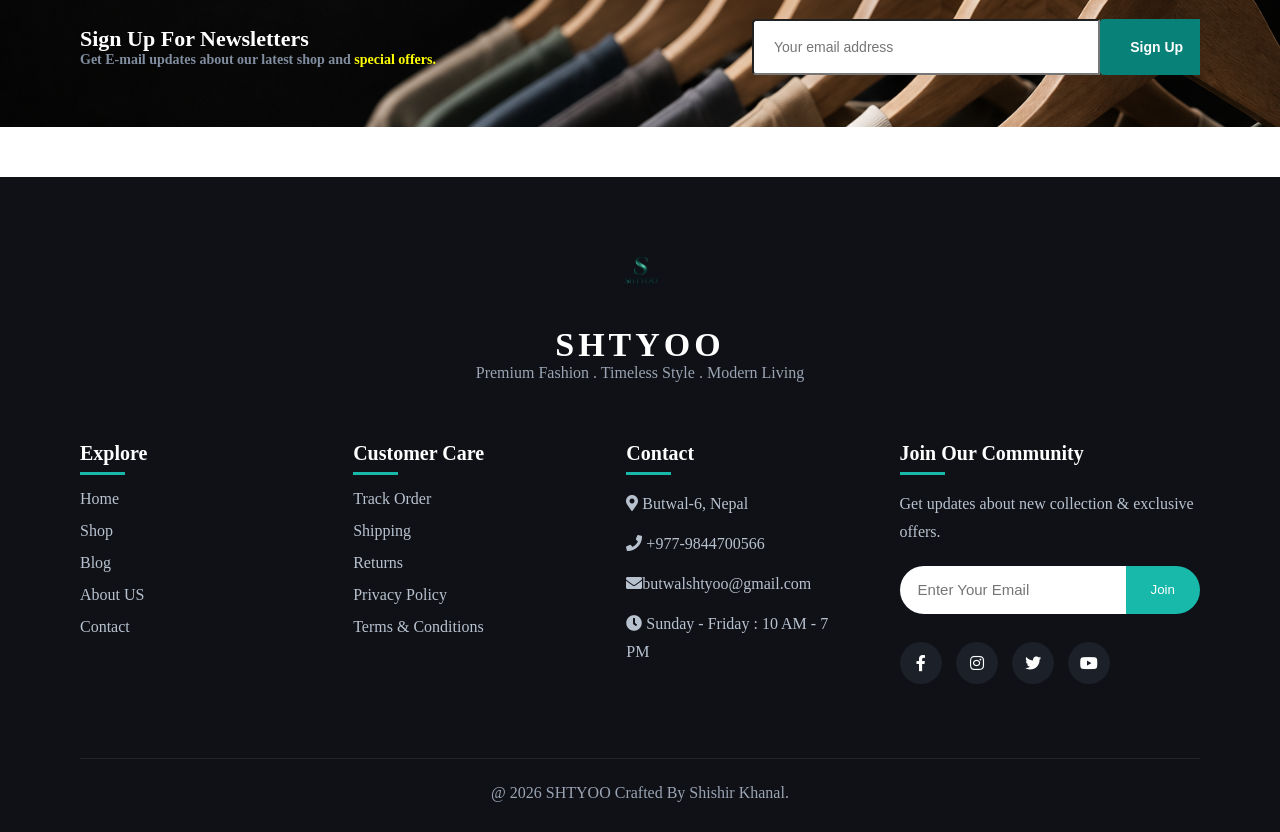
==== commit d950fb1c: "footer added" ====
--- a/about.html
+++ b/about.html
@@ -119,7 +119,27 @@
                         <h3>Contact</h3>
                         <p><i class="fas fa-map-marker-alt"></i> Butwal-6, Nepal</p>
                         <p><i class="fas fa-phone"></i> +977-9844700566</p>
+                        <p><i  class="fas  fa-envelope"></i>butwalshtyoo@gmail.com</p>
+                        <p><i class="fas fa-clock"></i> Sunday - Friday : 10 AM - 7 PM</p>
                     </div>
+                    <div class="footer-box">
+                        <h3>Join Our Community</h3>
+                        <p>Get updates about new collection & exclusive offers.</p>
+                        <div class="newsletter">
+                            <input type="email" placeholder="Enter Your Email">
+                            <button>Join</button>
+                        </div>
+                        <div class="social-icons">
+                            <a href="#"><i class="fab fa-facebook-f"></i></a>
+                            <a href="#"><i class="fab fa-instagram"></i></a>
+                            <a href="#"><i class="fab fa-twitter"></i></a>
+                            <a href="#"><i class="fab fa-youtube"></i></a>
+                        </div>
+                    </div>
+                </div>
+                <div class="footer-bottom">
+                    <p>@ 2026 SHTYOO Crafted By Shishir Khanal.</p>
+                    <img src="payment.png" alt="">
                 </div>
             </footer>
          
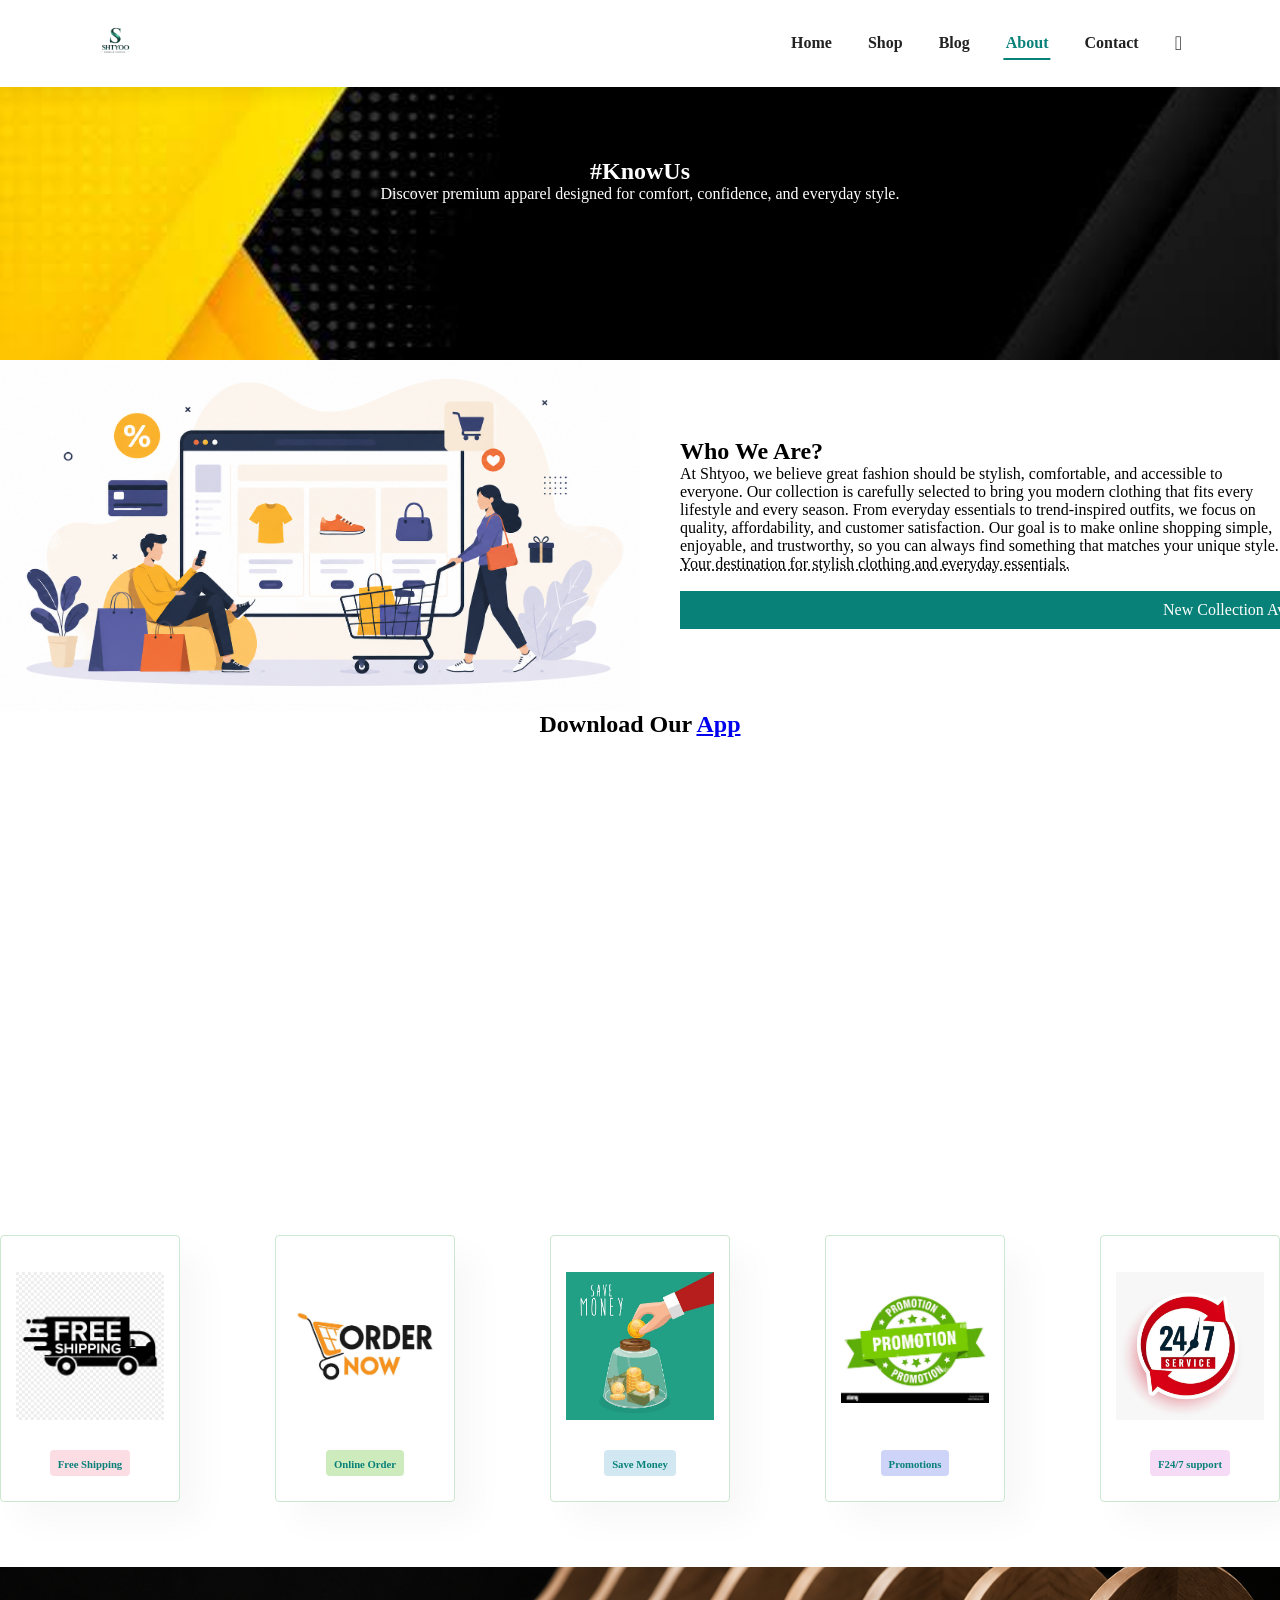
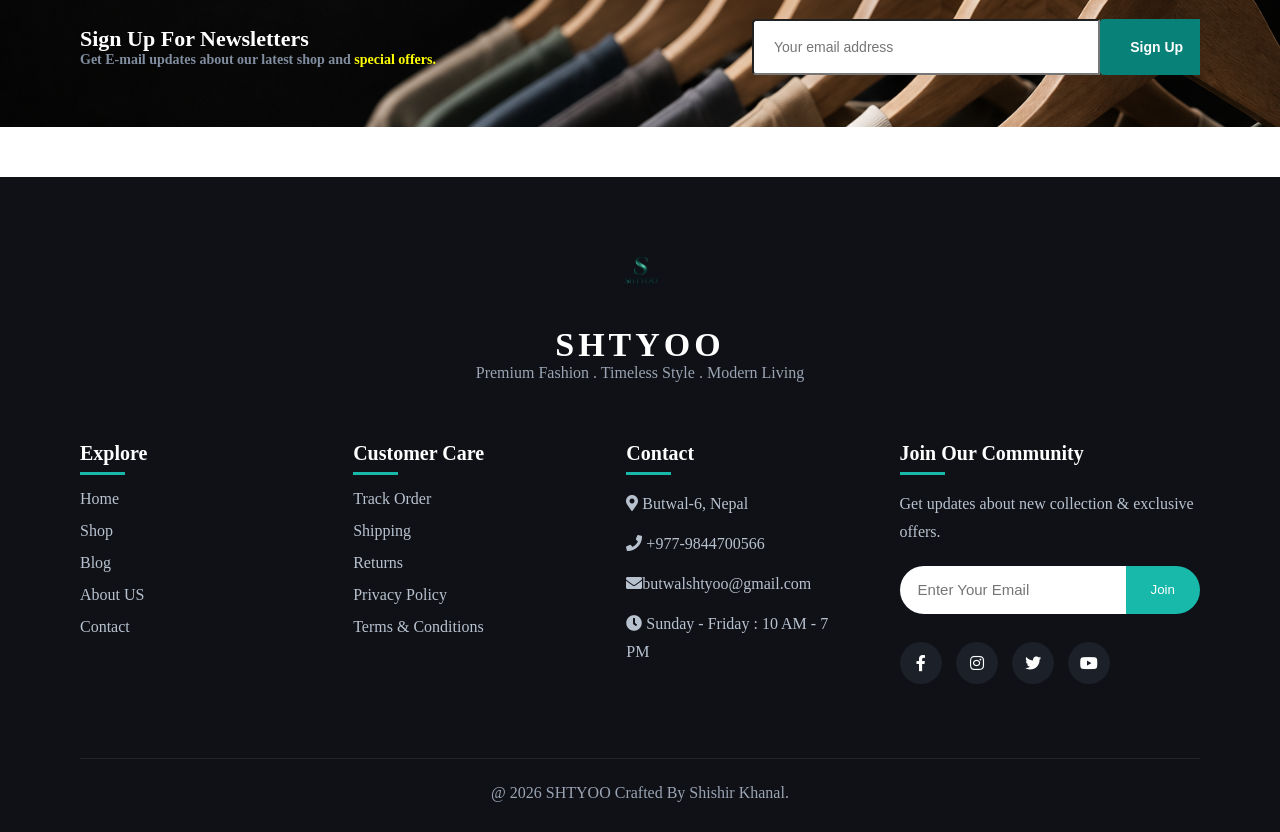
==== commit 80ebeabf: "adding class" ====
--- a/about.html
+++ b/about.html
@@ -1,8 +1,8 @@
 <!DOCTYPE html>
 <html lang="en">
     <head>
-        <meta charset ="UTF-8">
-        <meta http-equiv="X-UA-compatible-width , initial-scale=1.0">
+       <meta charset="UTF-8">
+        <meta name="viewport" content="width=device-width, initial-scale=1.0">
         <title> Ecommerce website</title>
         <link rel ="stylesheet" href="style.css">
        <link rel="stylesheet"href="https://pro.fontawesome.com/releases/v5.10.0/css/all.css">
--- a/style.css
+++ b/style.css
@@ -170,7 +170,7 @@
    #product1 .pro:hover {
     box-shadow: 20px 20px 30px  rgba(0,0,0,0.06);
    }
-   #product .pro img{
+   #product1 .pro img{
     width:100%;
     border-radius:20px;
    }
@@ -178,7 +178,7 @@
     text-align: start;
     padding: 10px 0;
    }
-   product1 .pro .des span{
+   #product1 .pro .des span{
     color: #606063;
     font-size: 12px;
    }
@@ -668,7 +668,7 @@
             .footer-bottom p{
                 color:#9aa4b2;
             }
-            .footer -bottom img{
+            .footer-bottom img{
                 width:220;
                 
             }
@@ -831,10 +831,10 @@
            
          }
          #blog .blog-box h4{
-            font-size:38px;
+            font-size:30px;
          }
          #blog .blog-box p{
-            font-size:24px;
+            font-size:20px;
          }
          #page-header.about-header{
             background-image: url("sksk.jpg");
@@ -933,7 +933,7 @@
              } 
              #form-details form button{
                 background-color: #088178;
-                color:#fff;/
+                color:#fff;
              }
              #form-details .people div{
                 padding-bottom:25px;
@@ -1105,7 +1105,7 @@
                 margin-bottom:25px;
              }
              #subtotal table td{
-                padding:15px o;
+                padding:15px 0;
                 border-bottom:1px solid #eee;
                 font-size:16px;
              }
@@ -1180,7 +1180,7 @@
               }
               #cart tbody tr:hover{
                 transform:translateY(-4px);
-                box-shadow:0 8px 25pxnrgba(0,0,0,.06);
+                box-shadow:0 8px 25px rgba(0,0,0,.06);
               }
               #coupon{
                 padding:30px;
@@ -1247,7 +1247,7 @@
                     transform:translateY(0);
                 }
               }
-              #subout button{
+              #subtotal button{
                 box-shadow:0 10px 25px rgba(8,129,120,.25);
               }
               #subtotal button:hover{
@@ -1262,4 +1262,94 @@
               #cart-add{
                 padding-top:25px;
                 
+              }
+              @media (max-width: 992px){
+               #header{
+                  padding:15px 30px;
+               }
+               #hero{
+                  padding:o 40px;
+                  height:70vh;
+               }
+               #product1 .pro{
+                  width: 48%;
+               }
+               #feature{
+                  justify-content:center;
+                  gap:20px;
+               }
+               #sm-banner .banner-box{
+                  min-width:100%;
+               }
+               #banner3{
+                  flex-wrap:wrap;
+                  gap:20px;
+               }
+               #banner3 .banner-box{
+                  flex-basis:48%;
+               }
+               .footer-content{
+                  grid-template-columns:repeat(2,1fr);
+               }
+              }
+              @media (max-width:768px){
+               #header{
+                  padding:15px;
+                  flex-direction:column;
+               }
+               #navbar{
+                  flex-wrap:wrap;
+                  justify-content:center;
+                  margin-top:10px;
+               }
+               #hero{
+                  height:70vh;
+                  padding:20px;
+                  text-align:center;
+                  align-items:center;
+               }
+               #hero h1{
+                  font-size:40px;
+               }
+               #hero h2{
+                  font-size:30px;
+               }
+               #hero p{
+                  font-size:16px;
+               }
+               #feature{
+                  justify-content:center;
+               }
+               #feature .fe-box{
+                  width: 45%;
+               }
+               #product1 .pro{
+                  width:100%;
+               }
+               #newsletter{
+                  padding:40px 20px;
+               }
+               #newsletter .form{
+                  width:100%;
+                  margin-top:20px;
+               }
+               #prodetails{
+                  flex-direction:column;
+               }
+               #prodetails .single-pro-image,
+               #prodetails .single-pro-details{
+                  width:100%;
+                  
+               }
+               #contact-details, #form-details, #blog .blog-box{
+                  flex-direction:column;
+                  
+               }
+               #contact-details .details, 
+               #contact-details .map,
+               #blog .blog-img,
+               #blog .blog-details,
+               #form-details form{
+                  width:100%;
+               }
               }
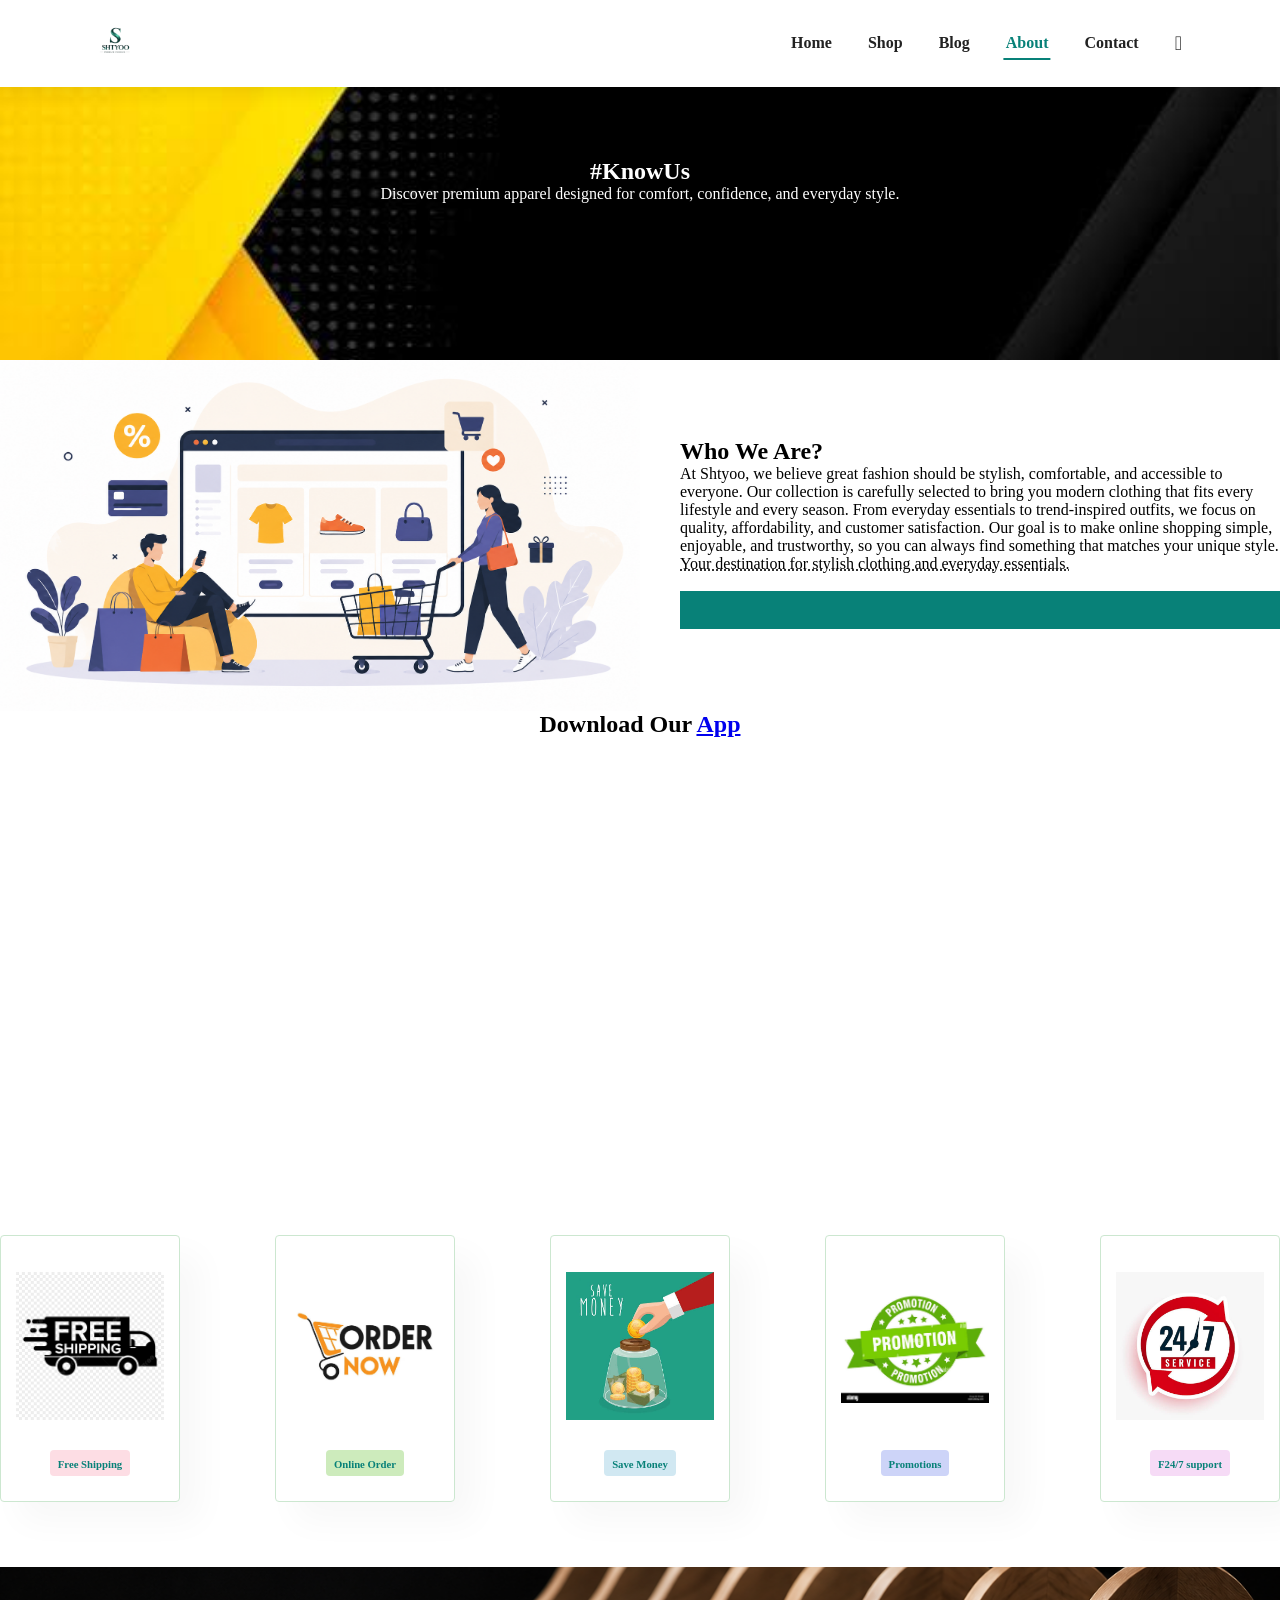
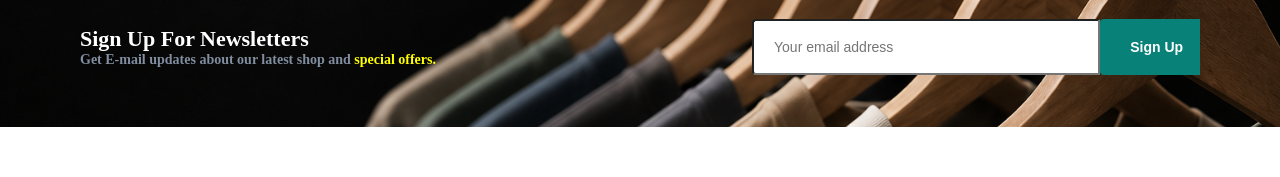
==== commit 2454323e: "footer removed" ====
--- a/about.html
+++ b/about.html
@@ -92,56 +92,7 @@
                     <button class="normal">Sign Up</button>
                 </div>
             </section>
-            <footer id="footer">
-                <div class="footer-top">
-                    <img src="logo11.png" alt="" class="footer-logo">
-                    <h2>SHTYOO</h2>
-                    <p>Premium Fashion . Timeless Style . Modern Living</p>
-                </div>
-                <div class="footer-content">
-                    <div class="footer-box">
-                        <h3>Explore</h3>
-                        <a href="index.html">Home</a>
-                        <a href="shop.html">Shop</a>
-                        <a href="blog.html">Blog</a>
-                        <a href="about.html">About US</a>
-                        <a href="contact.html">Contact</a>
-                    </div>
-                    <div class="footer-box">
-                        <h3>Customer Care</h3>
-                        <a href="#">Track Order</a>
-                        <a href="#">Shipping</a>
-                        <a href="#">Returns</a>
-                        <a href="#">Privacy Policy</a>
-                        <a href="#">Terms & Conditions</a>
-                    </div>
-                    <div class="footer-box">
-                        <h3>Contact</h3>
-                        <p><i class="fas fa-map-marker-alt"></i> Butwal-6, Nepal</p>
-                        <p><i class="fas fa-phone"></i> +977-9844700566</p>
-                        <p><i  class="fas  fa-envelope"></i>butwalshtyoo@gmail.com</p>
-                        <p><i class="fas fa-clock"></i> Sunday - Friday : 10 AM - 7 PM</p>
-                    </div>
-                    <div class="footer-box">
-                        <h3>Join Our Community</h3>
-                        <p>Get updates about new collection & exclusive offers.</p>
-                        <div class="newsletter">
-                            <input type="email" placeholder="Enter Your Email">
-                            <button>Join</button>
-                        </div>
-                        <div class="social-icons">
-                            <a href="#"><i class="fab fa-facebook-f"></i></a>
-                            <a href="#"><i class="fab fa-instagram"></i></a>
-                            <a href="#"><i class="fab fa-twitter"></i></a>
-                            <a href="#"><i class="fab fa-youtube"></i></a>
-                        </div>
-                    </div>
-                </div>
-                <div class="footer-bottom">
-                    <p>@ 2026 SHTYOO Crafted By Shishir Khanal.</p>
-                    <img src="payment.png" alt="">
-                </div>
-            </footer>
+            
          
            
         <script src="script.js"></script>
--- a/style.css
+++ b/style.css
@@ -1352,4 +1352,30 @@
                #form-details form{
                   width:100%;
                }
+               .footer-content{
+                  grid-template-columns:1fr;
+               }
+              }
+              @media (max-width:480px){
+               #hero h1{
+                  font-size:30px;
+               }
+               #hero h2{
+                  font-size:24px;
+               }
+               #hero h4{
+                  font-size:16px;
+               }
+               #herop{
+                  font-size:14px;
+               }
+               #feature .fe-box{
+                  width:100%;
+               }
+               #banner h2{
+                  font-size:22px;
+               }
+               #banner3 .banner-box{
+                  flex-basis:100%;
+               }
               }
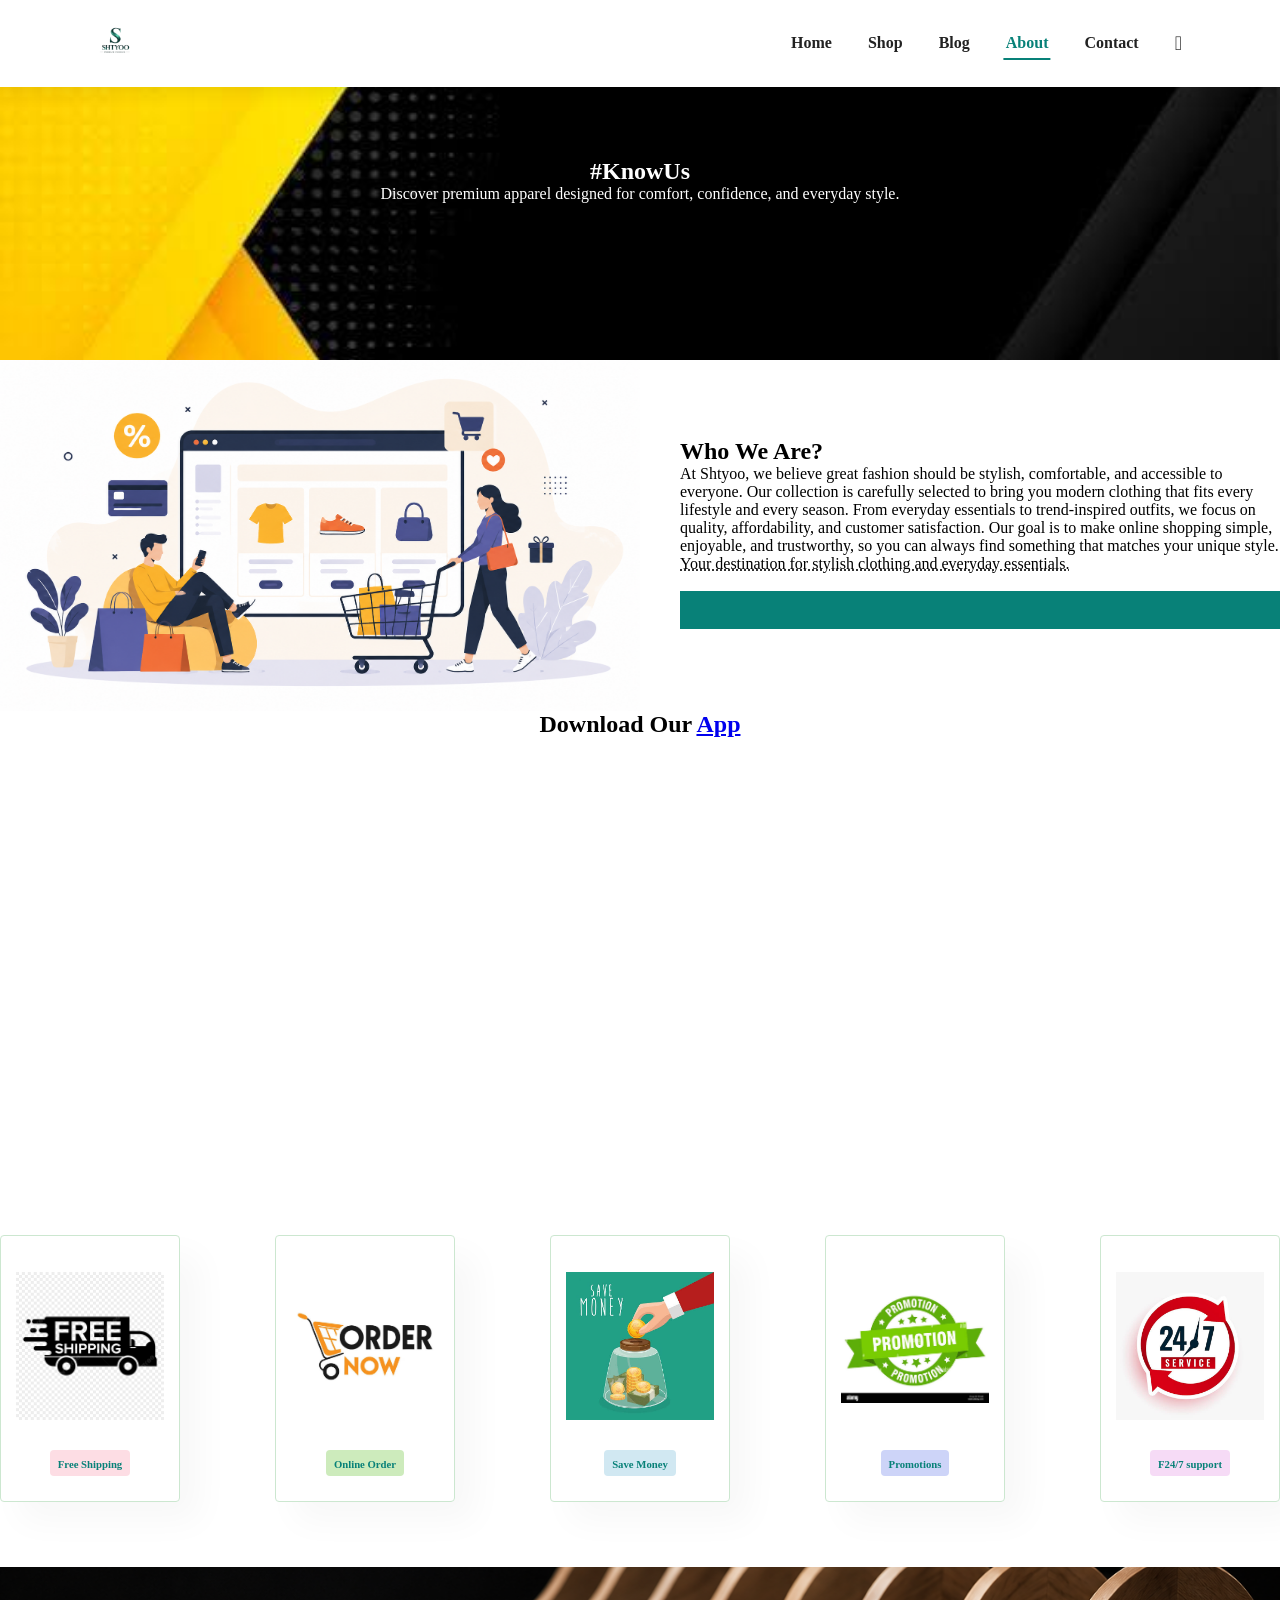
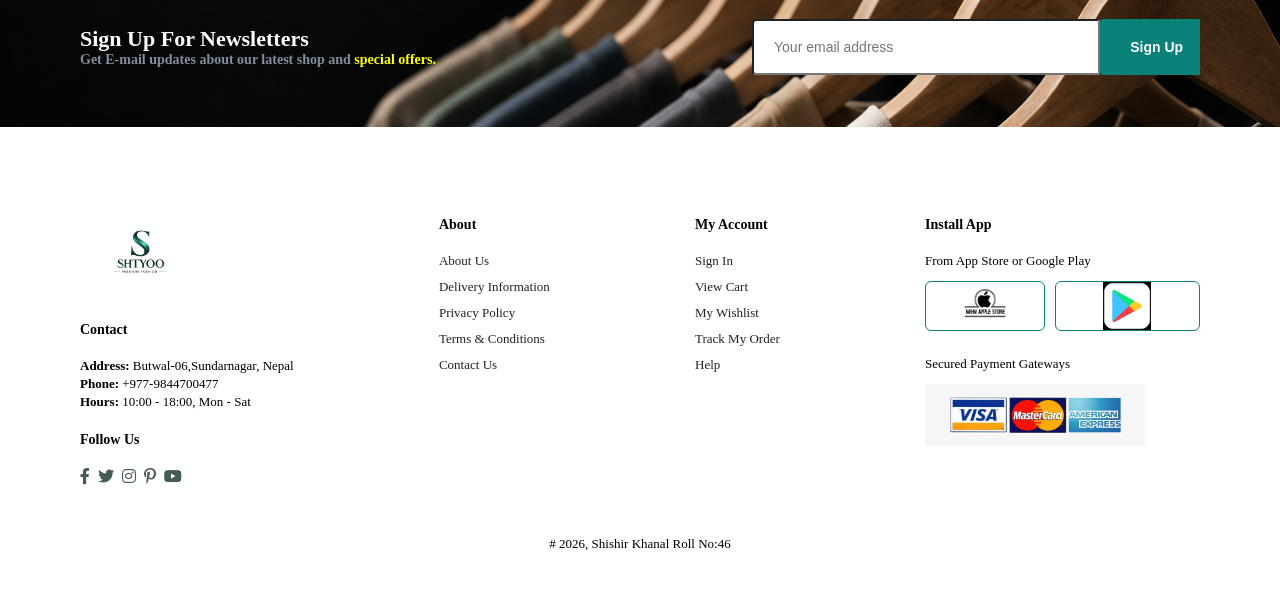
==== commit a6cf7c74: "new footer added" ====
--- a/about.html
+++ b/about.html
@@ -92,7 +92,55 @@
                     <button class="normal">Sign Up</button>
                 </div>
             </section>
-            
+            <footer class="section-p1">
+            <div class="col">
+                  <img src="logo11.png" alt="">
+                  <h4>Contact</h4>
+                  <p><strong>Address: </strong> Butwal-06,Sundarnagar, Nepal </p>
+                   <p><strong>Phone:</strong> +977-9844700477</p>
+                   <p><strong>Hours:</strong> 10:00 - 18:00, Mon - Sat </p>
+                   <div class="follow">
+                    <h4>Follow Us</h4>
+                    <div class="icon">
+                        <i class="fab fa-facebook-f"></i>
+                        <i class="fab fa-twitter"></i>
+                        <i class="fab fa-instagram"></i>
+                        <i class="fab fa-pinterest-p"></i>
+                        <i class="fab fa-youtube"></i>
+                    </div>
+                   </div>
+            </div>  
+               <div class="col">
+                <h4>About</h4>
+                <a href="#">About Us</a>
+                <a href="#">Delivery Information</a>
+                <a href="#">Privacy Policy</a>
+                <a href="#">Terms & Conditions</a>
+                <a href="#">Contact Us</a>
+               </div>
+               <div class="col">
+                <h4>My Account</h4>
+                <a href="#">Sign In</a>
+                <a href="#">View Cart</a>
+                <a href="#">My Wishlist</a>
+                <a href="#">Track My Order</a>
+                <a href="#">Help</a>
+               </div>
+               <div  class="col install">
+                <h4>Install App</h4>
+                <p>From App Store or Google Play</p>
+                <div class="row">
+                    <img src="apple.png" alt="">
+                    <img src="play.png" alt="">
+                </div>
+                <p>Secured Payment Gateways</p>
+                <img src="all.jpg" alt="">
+               </div>
+
+               <div class="copyright">
+                <p># 2026, Shishir Khanal Roll No:46 </p> 
+               </div>
+         </footer>
          
            
         <script src="script.js"></script>
--- a/style.css
+++ b/style.css
@@ -550,128 +550,75 @@
     border-top-right-radius:0;
     border-bottom-right-radius:0;
 }
-     #footer{
-        background:#0f1117;
-        color:#ffffff;
-        padding:70px 80px 30px;
+     footer{
+      display: flex;
+      flex-wrap: wrap;
+      justify-content: space-between;
+      align-items: flex-start;
+      padding:40px 80px;
+      gap:30px;
      }
-     .footer-top{
-        text-align:center;
-        margin-bottom:60px;
+     footer .col{
+      display: flex;
+      flex-direction: column;
+      align-items: flex-start;
+      margin-bottom: 20px;
+      
      }
-     .footer-logo{
-        width:85px;
-        margin-bottom:18px;
-        transition:.4s;
+     footer .logo{
+      margin-bottom: 30px;
      }
-     .footer-logo:hover{
-        transform:scale(1.08);
+     footer h4{
+      font-size: 14px;
+      padding-bottom: 20px;
      }
-     .footer-top h2{
-        font-size:34px;
-        letter-spacing:4px;
-     }
-      .footer-top p{
-        color:#9aa4b2;
-        font-size:16px;
+     footer  p{
+      font-size: 13px;
+      padding-bottom: 2px;
+   }
+   footer a{
+      font-size: 13px;
+      text-decoration: none;
+      color: #222;
+      margin-bottom: 10px;
+   }
+   footer .follow{
+      margin-top: 20px;
+   }
+   footer .follow i{
+      color:#465b52;
+      padding-right:4px;
+      cursor:pointer;
+   }
+      footer .install .row{
+         display: flex;
+         gap:10px;
       }
-      .footer-content{
-        display:grid;
-        grid-template-columns:repeat(4,1fr);
-        gap:45px;
+      footer .install .row img{
+          width:145px;
+          height:50px;
+          object-fit: contain;
+          border: 1px solid #088178;
+          border-radius: 6px;
       }
-      .footer-box h3{
-        font-size:20px;
-        margin-bottom:25px;
-        color:#fff;
-        position:relative;
+      footer .install  img{
+         width: 220px;
+         height: auto;
+         margin-top: 10px;
       }
-      .footer-box h3::after{
-        content:"";
-        width:45px;
-        height:3px;
-        background:#18b8aa;
-        position:absolute;
-        left:0;
-        bottom:-10px;
-      } 
-      .footer-box a{
-        display:block;
-        color:#b8c2cf;
-        text-decoration:none;
-        margin-bottom:14px;
-        transition:.35s;
-        
+      footer .col img:first-child{
+         width: 120px;
+         margin-bottom: 25px;
       }
-      .footer-box a:hover{
-        color:#18b8aa;
-        padding-left:8px;
+      footer .follow i:hover,
+      footer a:hover{
+         color: #088178;
       }
-      .footer-box p{
-        color:#b8c2cf;
-        line-height:28px;
-        margin-bottom:12px;
+      footer .copyright {
+         width:100%;
+         text-align: center;
       }
-      .newsletter{
-        display:flex;
-        margin-top:20px;
-      }
-      .newsletter input{
-        flex:1;
-        height:48px;
-        border:none;
-        outline:none;
-        padding:0 18px;
-        border-radius:30px 0 0 30px;
-        font-size:15px;
-      }
-      .newsletter button{
-        border:none;
-        background:#18b8aa;
-        color:#fff;
-        padding:0 25px;
-        border-radius:0 30px 30px 0;
-        cursor:pointer;
-        transition:.35s;
-      }
-      .newsletter button:hover{
-        background:#12998d;
-      }
-      .social-icons{
-        margin-top:28px;
-      }
-      .social-icons a{
-        display:inline-flex;
-        justify-content:center;
-        align-items:center;
-        width:42px;
-        height:42px;
-        border-radius:50%;
-        background:#1b2029;
-        color:#fff;
-        margin-right:10px;
-        transition:.35s;
-      }
-      .social-icons a:hover{
-        background:#18b8aa;
-        transform:translatey(-6px);
-        
-      }
-      .footer-bottom{
-        margin-top:60px;
-        padding-top:25px;
-        border-top:1px solid rgba(255,255,255,.08);
-        display:flex;
-        justify-content:center;
-        align-items:center;
-            }
-            .footer-bottom p{
-                color:#9aa4b2;
-            }
-            .footer-bottom img{
-                width:220;
-                
-            }
+         
 
         #page-header {
             background-image: url("same.png");
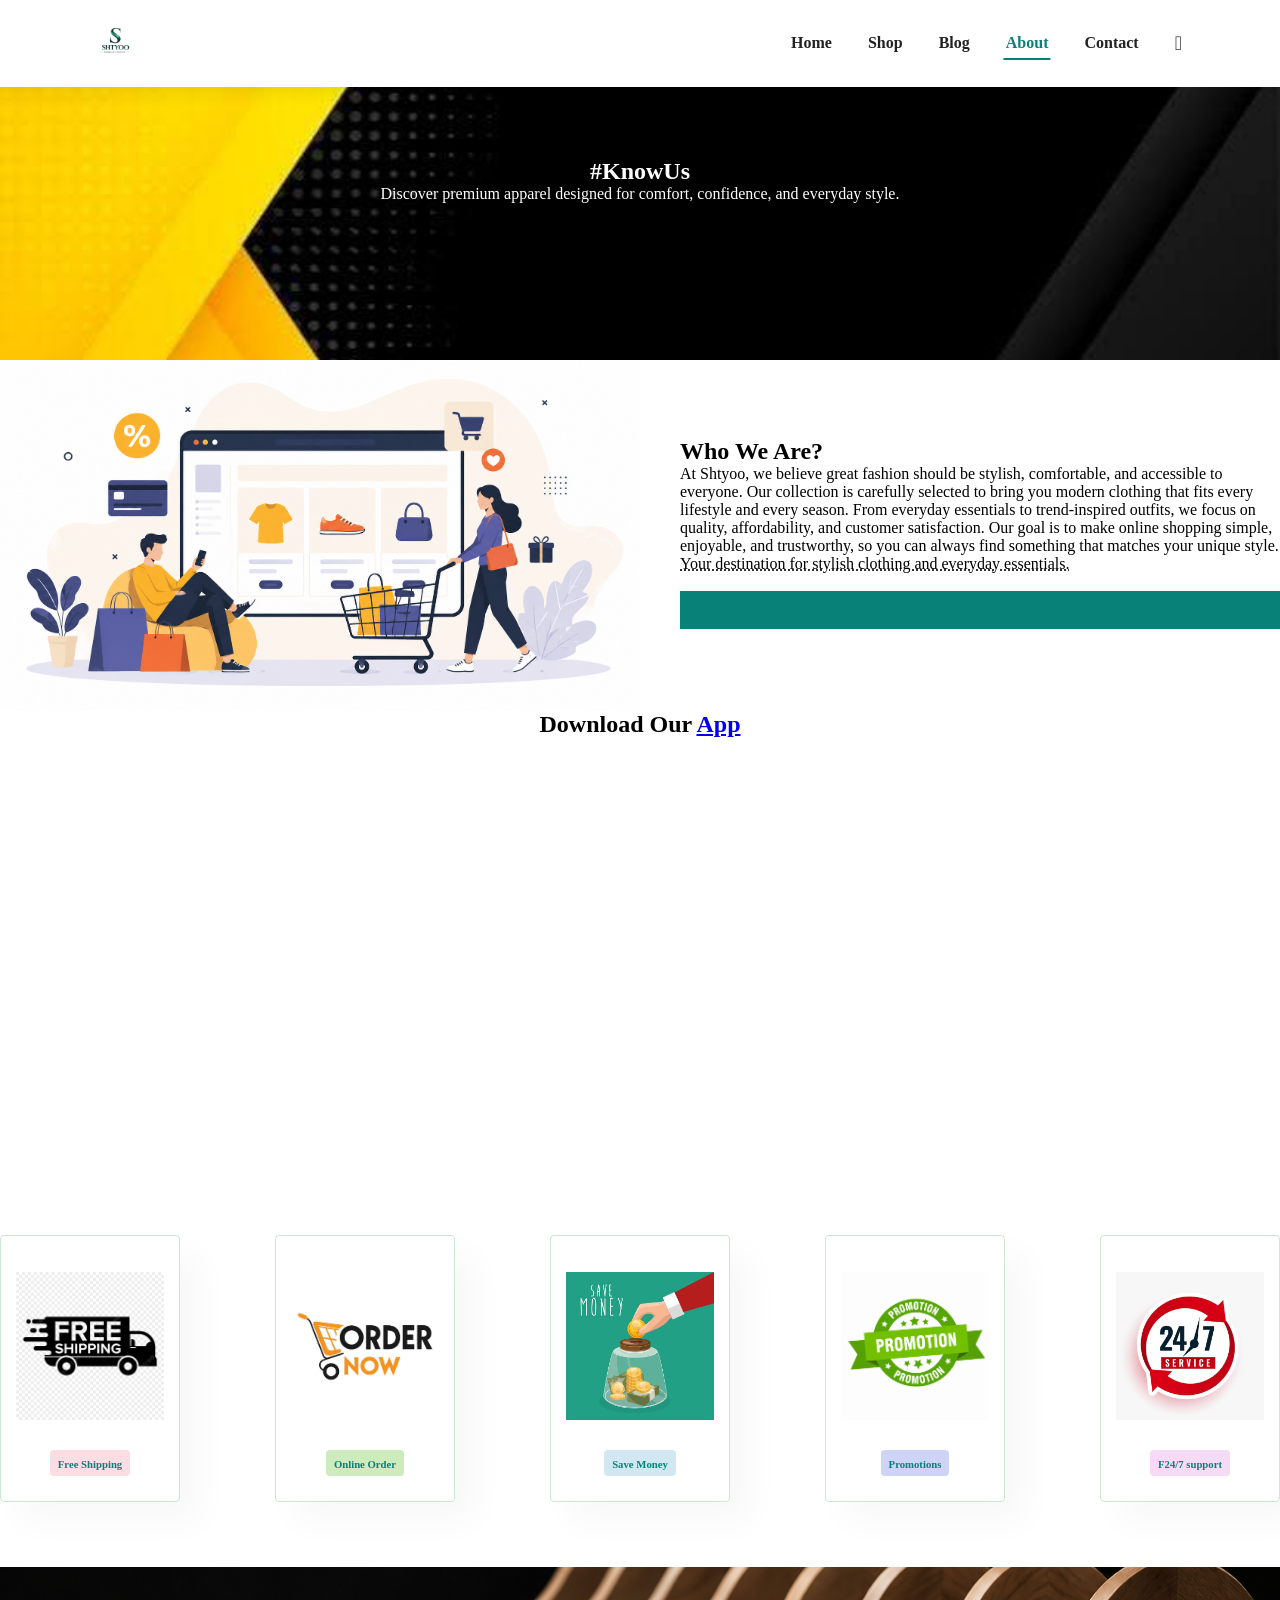
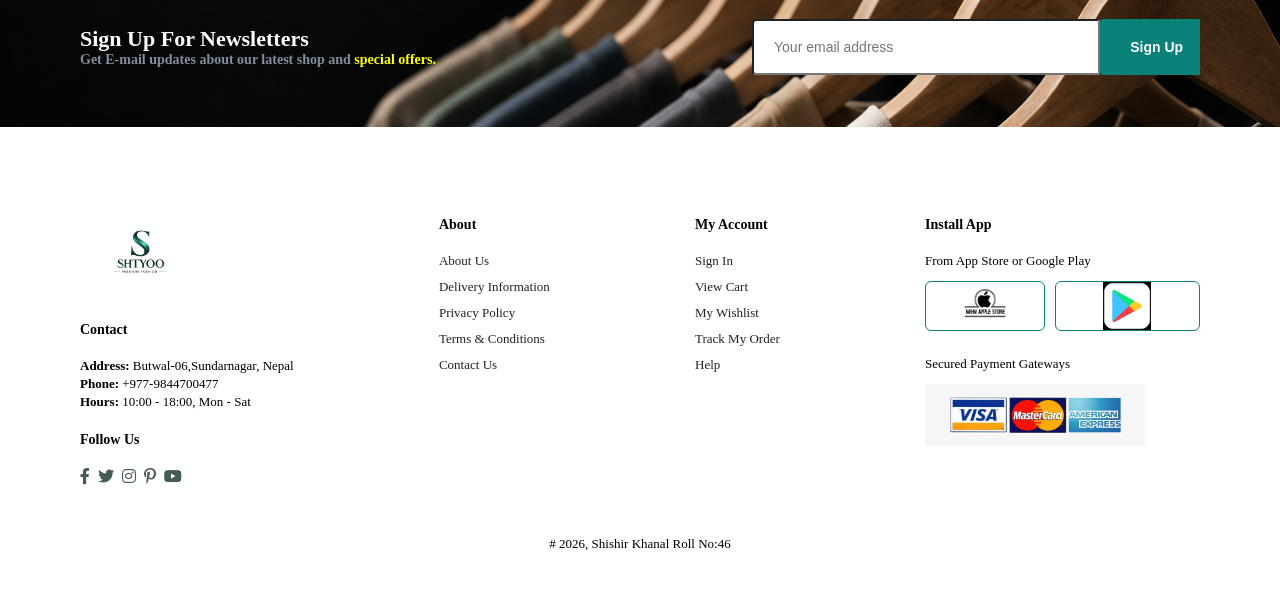
==== commit a79230ac: "new changes" ====
--- a/about.html
+++ b/about.html
@@ -71,7 +71,7 @@
                 </div>
 
                 <div class="fe-box">
-                    <img src="images (3).jpg" alt="">
+                    <img src="motion.png" alt="">
                     <h6>Promotions</h6>
                 </div>
 
--- a/style.css
+++ b/style.css
@@ -423,6 +423,13 @@
     
 
 }
+ #banner3 .banner-box2{
+    background-image: url("banner8.jpg");   
+}
+
+#banner3 .banner-box3{
+    background-image: url("nnn.png");   
+}
 #sm-banner .h4{
     color: #fff;
     font: size 20px;
@@ -459,6 +466,9 @@
     background-image:url("poki_banner_1600x800.png") ;
     border-image-width: 100%;
     
+}
+#sm-banner .banner-box3{
+   background-image: url("nnn.png");
 }
 #banner3{
     padding:80px;
